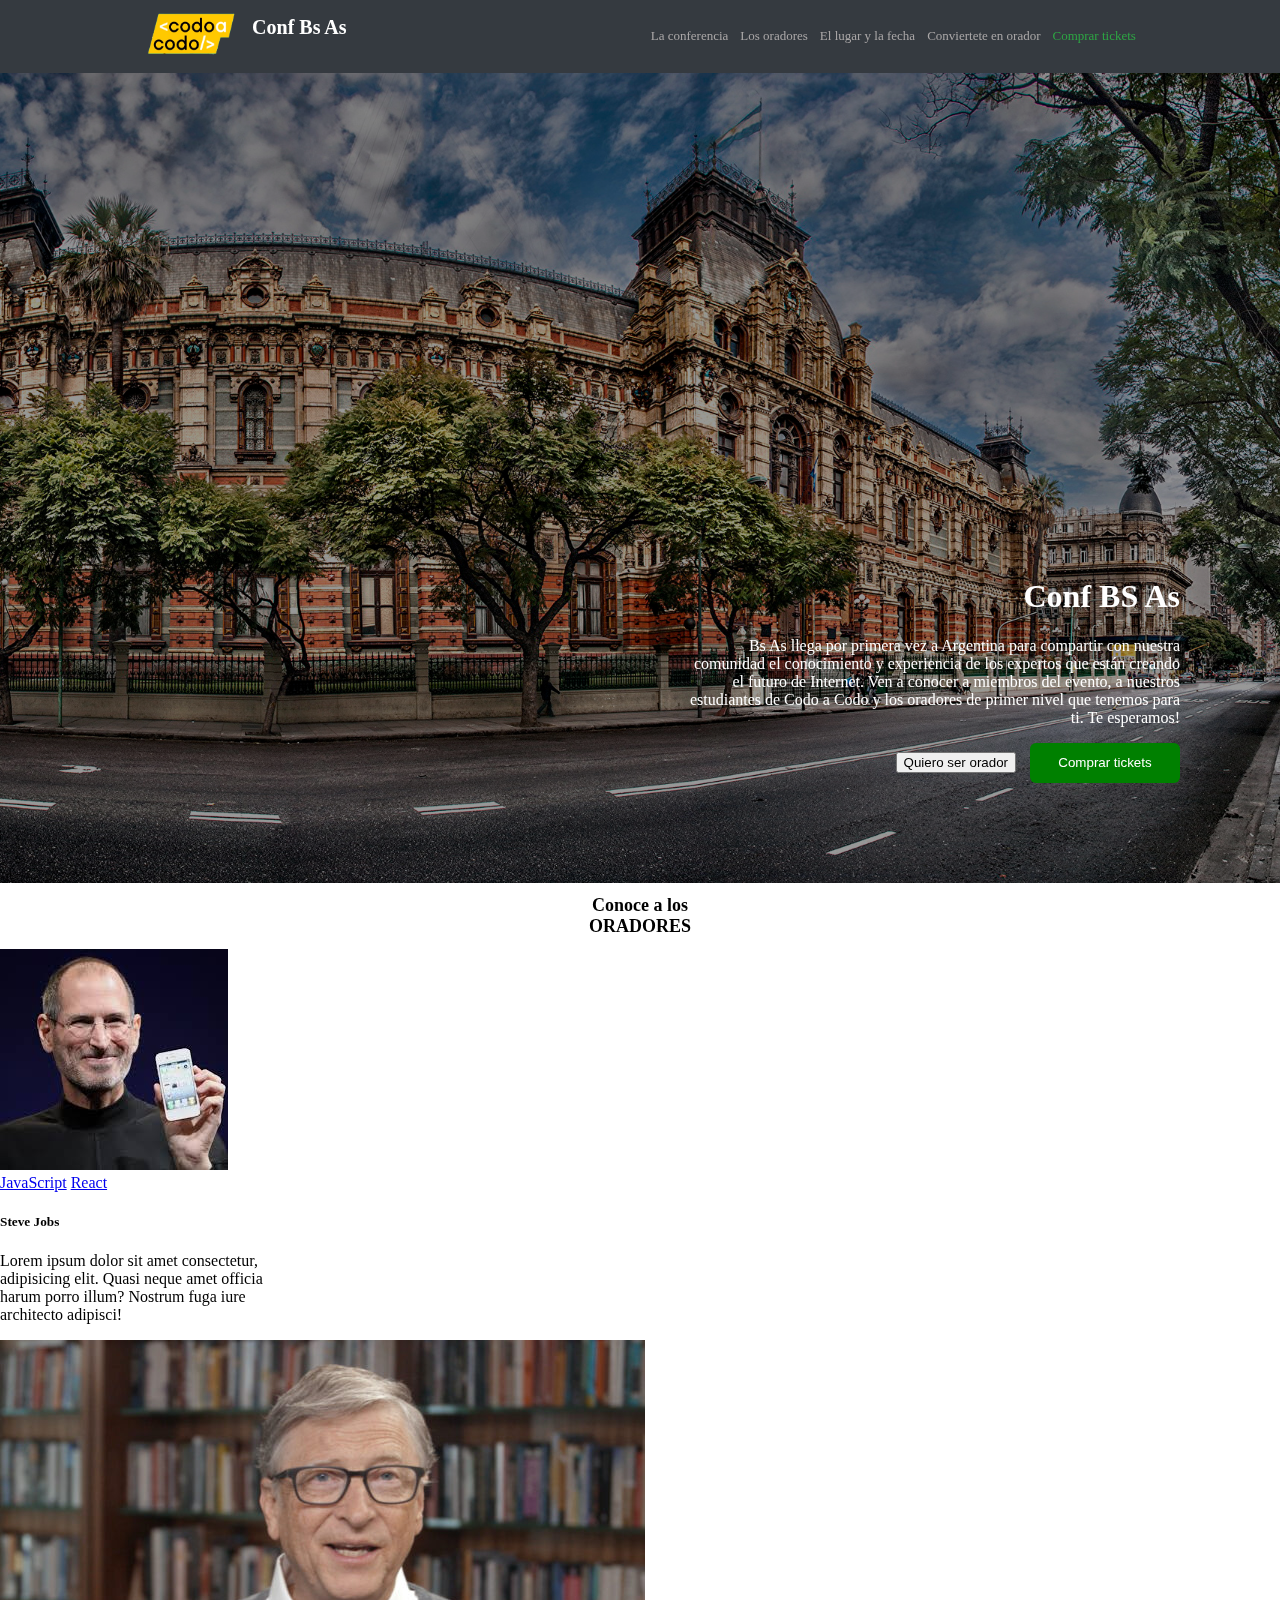
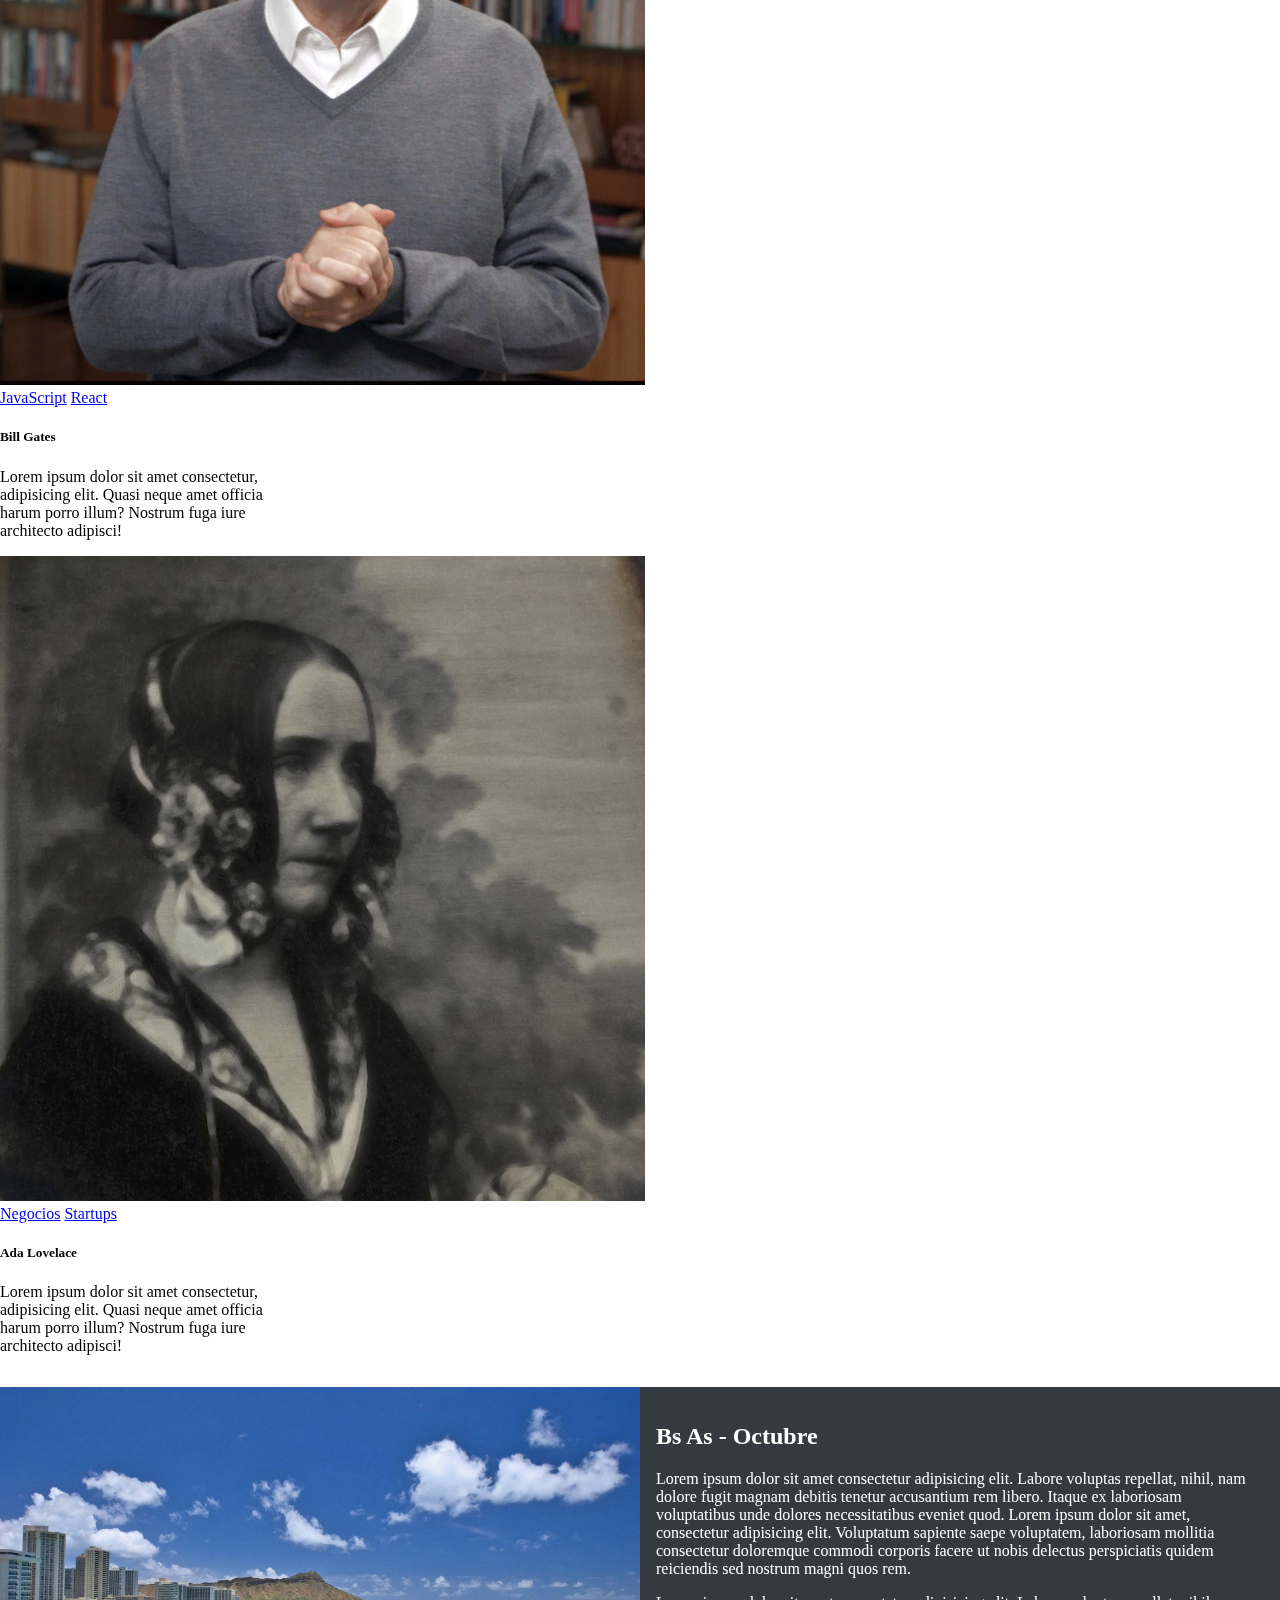
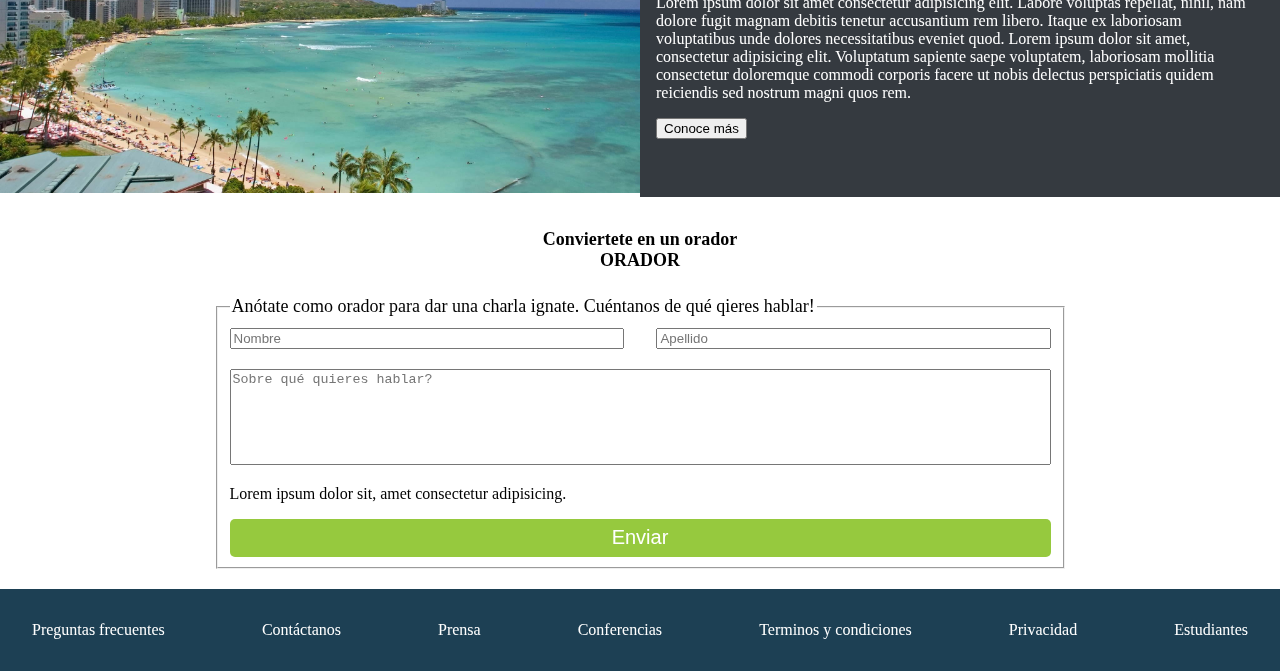
==== index.html @ 1b16b1cc "cambios 4" ====
<!DOCTYPE html>
<html lang="en">

<head>
    <meta charset="UTF-8">
    <meta http-equiv="X-UA-Compatible" content="IE=edge">
    <meta name="viewport" content="width=device-width, initial-scale=1.0">
    <link href="https://cdn.jsdelivr.net/npm/bootstrap@5.3.0-alpha3/dist/css/bootstrap.min.css" rel="stylesheet"
        integrity="sha384-KK94CHFLLe+nY2dmCWGMq91rCGa5gtU4mk92HdvYe+M/SXH301p5ILy+dN9+nJOZ" crossorigin="anonymous">
    <link rel="stylesheet" href="styles.css">
    <title>TP_Integrador</title>
</head>

<body>
   
    <nav>
        <a href="#" class="logo">
            <div img>
                <img src="/img/codoacodo.png" alt="">
            </div>
            <div class="logo-text">
                <h1>Conf Bs As</h1>
            </div>
        </a>
        
        <ul class="nav-items ">
            <li>La conferencia</li>
            <li>Los oradores</li>
            <li>El lugar y la fecha</li>
            <li>Conviertete en orador</li>
            <li>Comprar tickets</li>
        </ul>

        <button class="ham" type="button">
            <span class="br-1"></span>
            <span class="br-2"></span>
            <span class="br-3"></span>
        </button>
    </nav>
    <header>
        <div class="header-content">
            <h1>Conf BS As</h1>
            <p>Bs As llega por primera vez a Argentina para compartir con nuestra comunidad el conocimiento y
                experiencia de los expertos que están creando el futuro de Internet. Ven a conocer a miembros del
                evento, a nuestros estudiantes de Codo a Codo y los oradores de primer nivel que tenemos para ti. Te
                esperamos!</p>
            <button type="button" class="btn btn-outline-light">Quiero ser orador</button>
            <button class="btn-green" type="button">Comprar tickets</button>
        </div>
    </header>

    <main>
        <section class="section-cards">
            <!-- ORADORES -->
            <h1 class="d-flex justify-content-center title">Conoce a los <br> ORADORES </h1>
            <div class="card-group d-flex justify-content-center ">
                <div class="row">
                    <!-- ORADOR-1 -->
                    <div class="card mx-1" style="width: 18rem;">
                        <img src="img/steve.jpg" class="card-img-top" alt="Steve Jobs">
                        <div class="card-body">
                            <div class="d-flex">
                                <a href="#" class="btn btn-warning">JavaScript</a>
                                <a href="#" class="btn btn-primary btn-info">React</a>
                            </div>
                            <h5 class="card-title mb-3">Steve Jobs</h5>
                            <p class="card-text">Lorem ipsum dolor sit amet consectetur, adipisicing elit. Quasi neque
                                amet officia harum porro illum? Nostrum fuga iure architecto adipisci!</p>
                        </div>
                    </div>
                    <!-- ORADOR-2 -->
                    <div class="card mx-1" style="width: 18rem;">
                        <img src="img/bill.jpg" class="card-img-top" alt="Bill Gates">
                        <div class="card-body">
                            <a href="#" class="btn btn-primary btn-warning">JavaScript</a>
                            <a href="#" class="btn btn-primary btn-info">React</a>
                            <h5 class="card-title mb-3">Bill Gates</h5>
                            <p class="card-text">Lorem ipsum dolor sit amet consectetur, adipisicing elit. Quasi neque
                                amet officia harum porro illum? Nostrum fuga iure architecto adipisci!</p>
                        </div>
                    </div>
                    <!-- ORADOR-3 -->
                    <div class="card mx-1" style="width: 18rem;">
                        <img src="img/ada.jpeg" class="card-img-top" alt="Ada">
                        <div class="card-body">
                            <a href="#" class="btn btn-primary btn-secondary">Negocios</a>
                            <a href="#" class="btn btn-primary btn-danger">Startups</a>
                            <h5 class="card-title mb-3">Ada Lovelace</h5>
                            <p class="card-text">Lorem ipsum dolor sit amet consectetur, adipisicing elit. Quasi neque
                                amet officia harum porro illum? Nostrum fuga iure architecto adipisci!</p>
                        </div>
                    </div>
                </div>
        </section>

        <!-- UBICACIÓN -->

        <section class="section-ubi">
            <div class="content-ubi">
                <div class="img-ubi">
                    <img src="/img/honolulu.jpg" alt="Lugar" width="100%">
                </div>
                <div class="text-ubi">
                    <h2>Bs As - Octubre</h2>
                    <p>Lorem ipsum dolor sit amet consectetur adipisicing elit. Labore voluptas repellat, nihil, nam
                        dolore fugit magnam debitis tenetur accusantium rem libero. Itaque ex laboriosam voluptatibus
                        unde dolores necessitatibus eveniet quod. Lorem ipsum dolor sit amet, consectetur adipisicing
                        elit. Voluptatum sapiente saepe voluptatem, laboriosam mollitia consectetur doloremque commodi
                        corporis facere ut nobis delectus perspiciatis quidem reiciendis sed nostrum magni quos rem.
                    </p>
                    <p>Lorem ipsum dolor sit amet consectetur adipisicing elit. Labore voluptas repellat, nihil, nam dolore fugit magnam debitis tenetur accusantium rem libero. Itaque ex laboriosam voluptatibus unde dolores necessitatibus eveniet quod. Lorem ipsum dolor sit amet, consectetur adipisicing elit. Voluptatum sapiente saepe voluptatem, laboriosam mollitia consectetur doloremque commodi corporis facere ut nobis delectus perspiciatis quidem reiciendis sed nostrum magni quos rem. </p>
                    <button type="button" class="btn btn-outline-light">Conoce más</button>
                </div>
            </div>
        </section>

        <!-- FORMULARIO -->

        <section class="section-form">
            <h1 class="title">Conviertete en un orador <br> ORADOR </h1>
            <form action="submit">
                <fieldset>
                    <legend>Anótate como orador para dar una charla ignate. Cuéntanos de qué qieres hablar!</legend>

                    <div class="contenedor">

                        <div class="top">
                            <input class="form-control" type="text" placeholder="Nombre">
                            <input class="form-control" type="text" placeholder="Apellido">
                        </div>

                        <div class="bottom">
                            <textarea class="form-control" cols="100" rows="6" placeholder="Sobre qué quieres hablar?"></textarea>
                        </div>

                        <p>Lorem ipsum dolor sit, amet consectetur adipisicing.</p>

                        <button type="submit" class="btn-form">Enviar</button>

                    </div>

                </fieldset>

            </form>


                
                </fieldset>
            
            </form>
        
        
        </section>


        </div>
    </main>

    <footer>
        <ul class="footer-ul" >
            <li>Preguntas frecuentes</li>
            <li>Contáctanos</li>
            <li>Prensa</li>
            <li>Conferencias</li>
            <li>Terminos y condiciones</li>
            <li>Privacidad</li>
            <li>Estudiantes</li>
        </ul>
    </footer>





    <script src="https://cdn.jsdelivr.net/npm/bootstrap@5.3.0-alpha3/dist/js/bootstrap.bundle.min.js"
        integrity="sha384-ENjdO4Dr2bkBIFxQpeoTz1HIcje39Wm4jDKdf19U8gI4ddQ3GYNS7NTKfAdVQSZe"
        crossorigin="anonymous"></script>
    
    <script src="main.js"></script>    
</body>

</html>
---- styles.css ----
* {
    box-sizing: border-box;
}


body {
    margin: 0;
    padding: 0;
}
nav{
    display: flex;
    justify-content: space-around;
    background-color: rgb(53, 58, 64);
    width: 100%;
    height: 10%;
}
nav > a > div > img{
    width: 120px;
}
.nav-items{
    margin: 0;
    display: flex;
    list-style: none;
    font-size: 13px;
    align-items: center;
}
.nav-items li:last-child {
    color: rgb(45, 165, 67);
}
.nav-items li{
    margin-right: 12px;
    cursor: pointer;
    color: rgb(170, 167, 167);
    transition: 0.5s;
}
.nav-items li:not(:last-child):hover{
    color: #ffff;
}
.logo{
    display: flex;
    text-decoration: none;
    align-content: center;
    text-align: center;
}

.logo-text h1{
    font-size: 20px;
    color: #ffff;
    margin-top: 16px;
}

.ham{
    display: none;
    cursor: pointer;
    border: none;
    margin: 0;
    padding: 0;
    background-color: transparent;
}
.ham span{
    display: block;
    background-color: #ffff;
    height: 3px;
    width: 28px;
    margin: 5px auto;
    border-radius: 2px;
}

.nav-items.activado{
    display: flex;
}



/* HEADER */
header{
    background-image: url(img/ba1.jpg);
    background-size: cover;
    background-repeat: no-repeat;
    background-position: center;
    position: relative;
    height: 90vh;
}
header::after {
    content: "";
    position: absolute;
    top: 0;
    left: 0;
    width: 100%;
    height: 100%;
    background: linear-gradient(rgba(0, 0, 0, 0.5), rgba(0, 0, 0, 0.5));
    opacity: 0.8; /* Ajusta la opacidad del filtro */
    mix-blend-mode: multiply; /* Aplica el modo de mezcla para evitar afectar el texto */

}
.header-content{
    position: absolute;
    right: 0;
    bottom: 0;
    z-index: 1;
    width: 500px;
    float: right;
    clear: both;
    color: #ffff;
    text-align: right;
    margin-right: 100px;
    margin-bottom: 100px;
}

.btn-green{
    background-color: green;
    color: #ffff;
    border: none;
    border-radius: 6px;
    height: 40px;
    width: 150px;
    padding: 6px 12px;
    margin-left: 10px;
}

.title{
    font-size: 18px;
    display: flex;
    justify-content: center;
    align-items: center;
    text-align: center;
}



 /* UBICACION  */

.section-ubi{
    margin-top: 2rem;
}

.content-ubi{
    display: flex;
    
}

.text-ubi{
    background-color: rgb(53, 58, 64);
    color: #ffff;
    padding: 1rem;
    width: 50%;
}

.img-ubi{
    max-width: 100%;
    width: 50%;
    height: auto;
}

/* FORMULARIO */

form{
    display: flex;
    justify-content: center;
    align-items: center;
    margin: 25px 0 20px 0;
}

legend{
    display: flex;
    justify-content: center;
    font-size: 18px;
    font-weight: none;
}

.section-form{
    margin-top: 2rem;
}

textarea{
    resize: none;
}

.contenedor{
    display: flex;
    flex-direction: column;
}

.top{
    display: flex;
    justify-content: space-between;
    margin: 5px 0 20px 0;
}
.top > input{
    width: 48%;
}

.btn-form{
    background-color: rgb(150, 201, 62);
    border: none;
    border-radius: 5px;
    height: 2.4rem;
    color: #ffff;
    font-size: 20px;
    text-align: center;
}


/* FOOTER */

.footer-ul{
    display: flex;
    flex-wrap: wrap;
    justify-content: space-between;
    background-color: rgb(29, 64, 84);
    color: #ffff;
    margin-bottom: 0;
    padding: 32px;
}
.footer-ul li{
    list-style: none;
    cursor: pointer;
}



/* MEDIAQUERIES */

@media only screen and (max-width: 767px) {
    .ham {
        display: block;
        position: absolute;
        top: 15px;
        right: 25px;
    }

    nav {
        flex-direction: column;
    }

    .nav-items {
        flex-direction: column;
        justify-content: space-evenly;
        height: 50vh;
        display: none;
    }
}
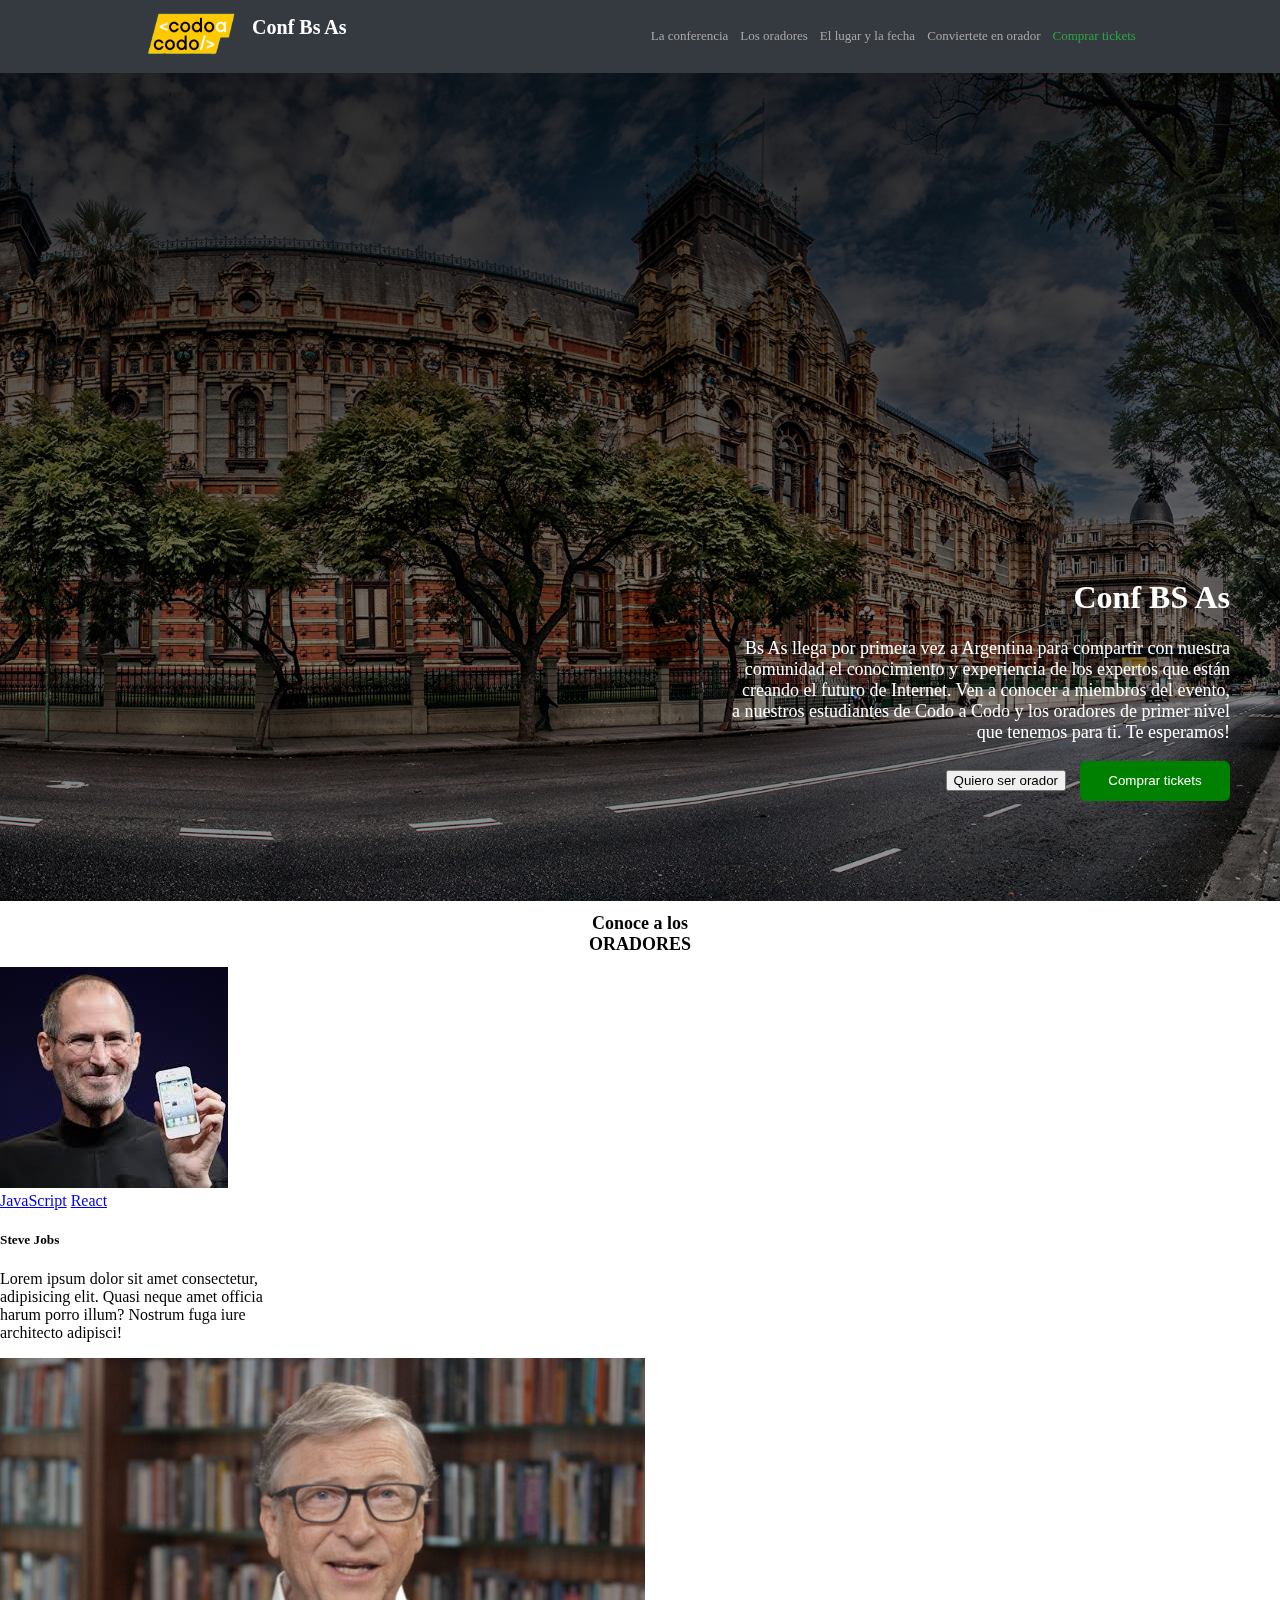
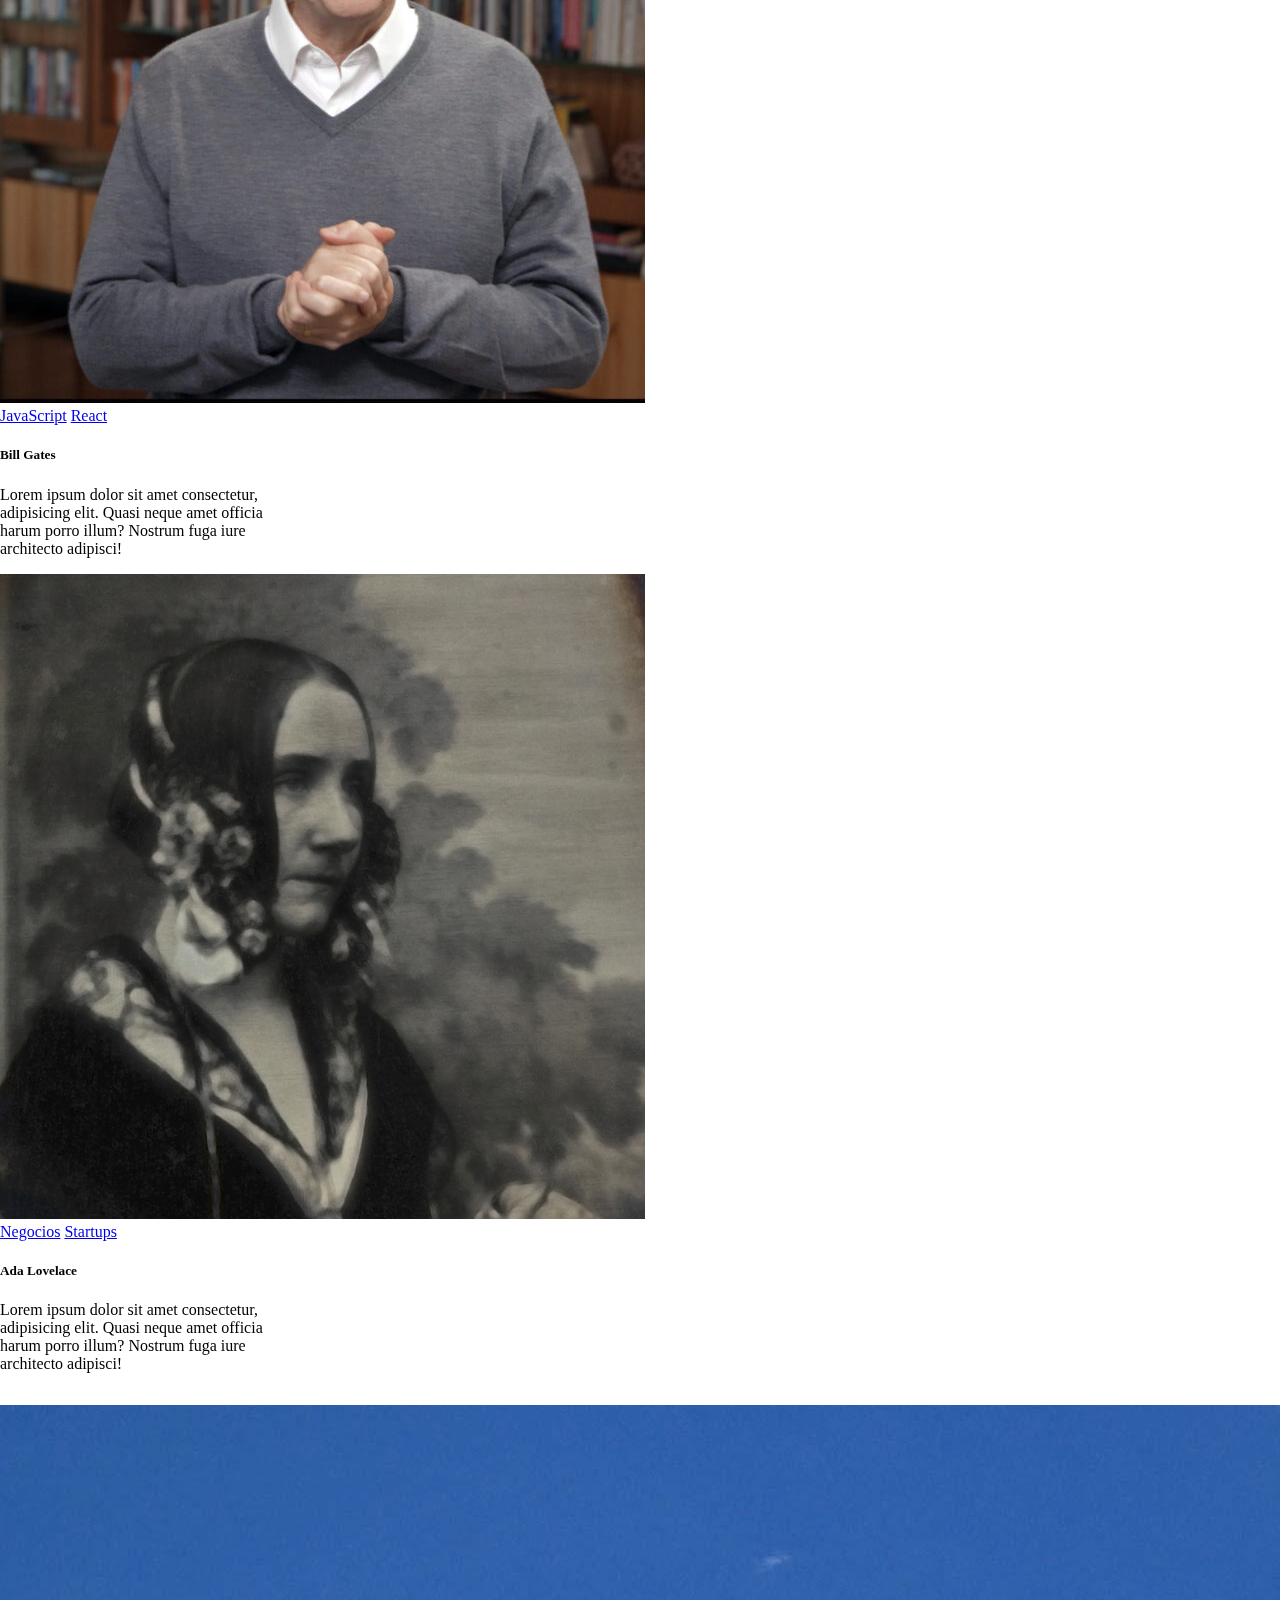
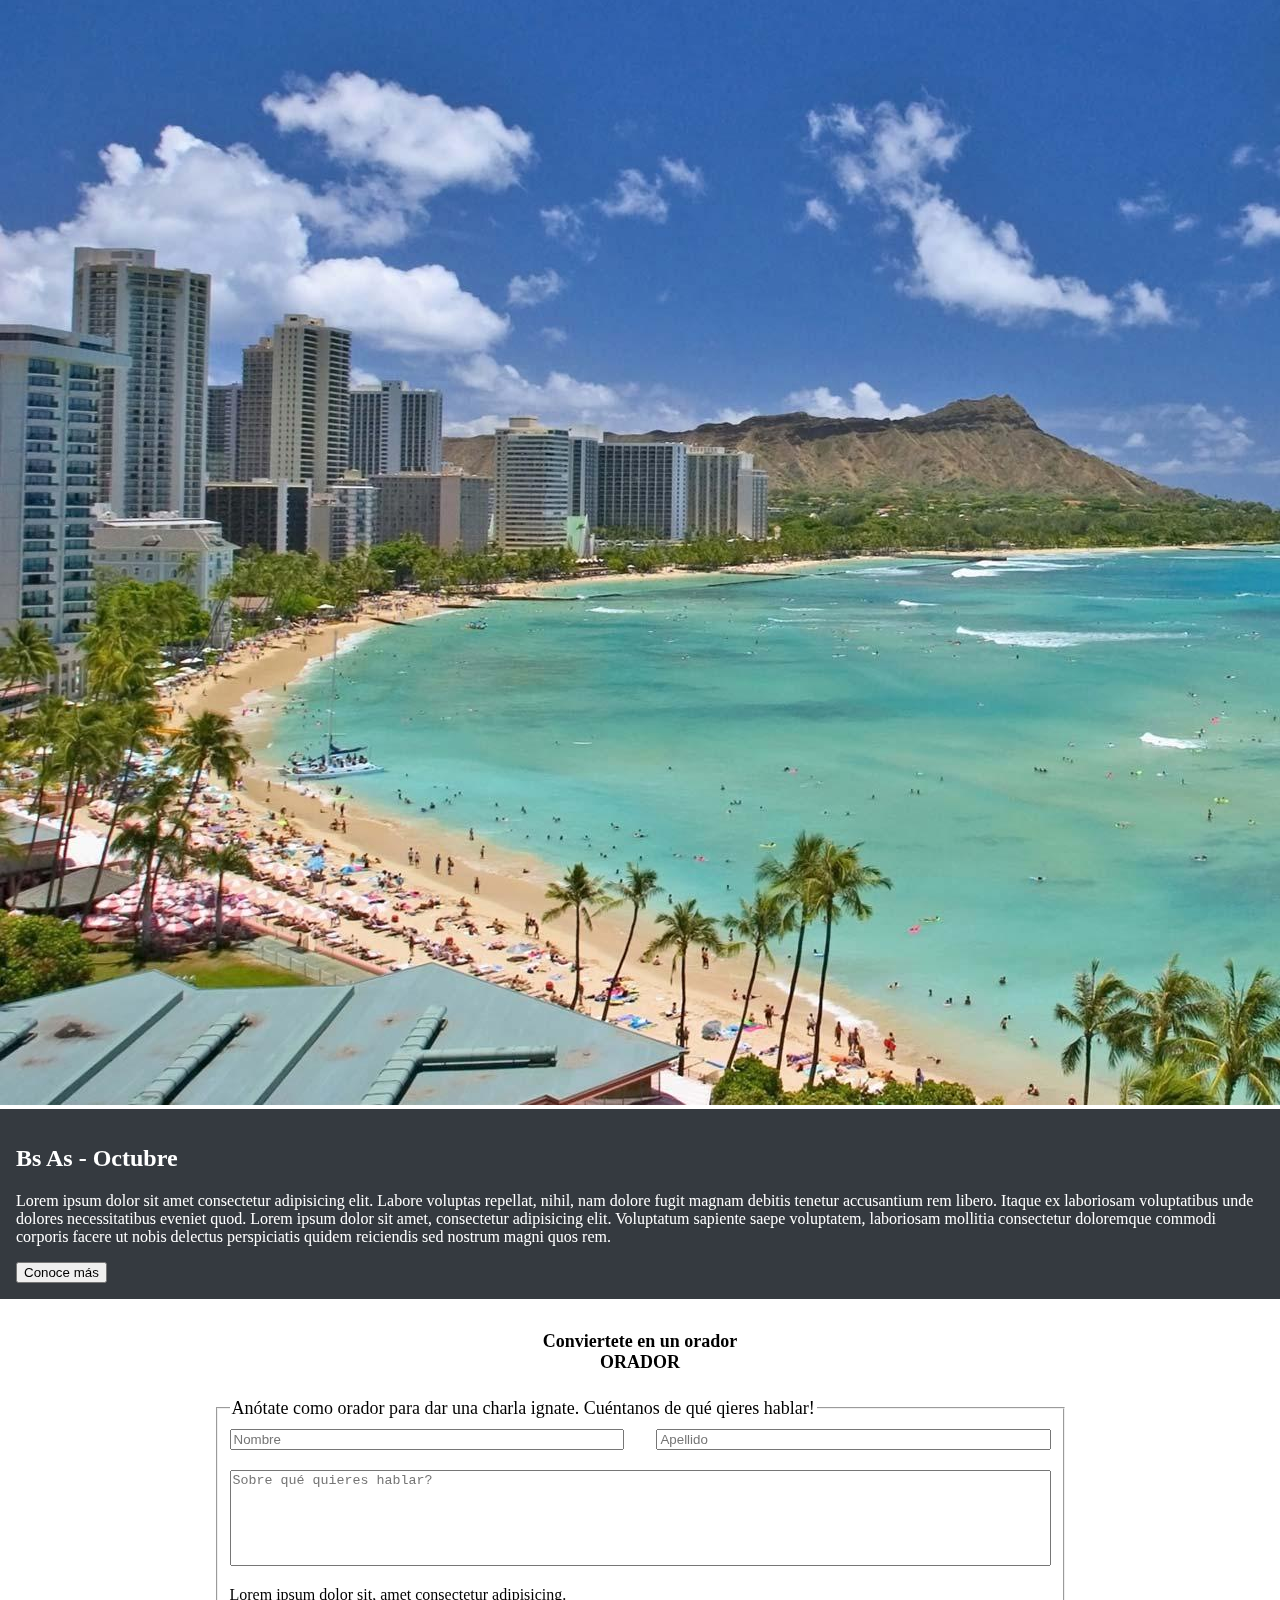
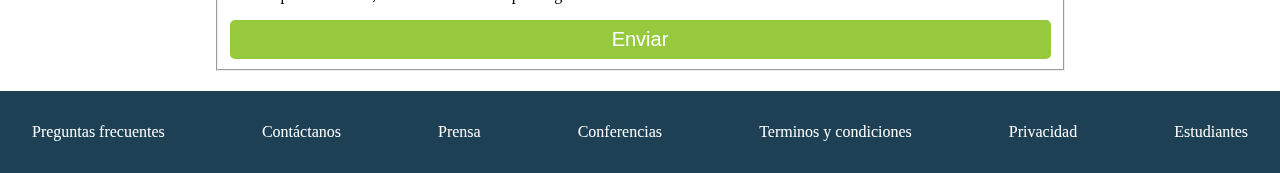
==== commit 38d8b4d3: "cambios final" ====
--- a/index.html
+++ b/index.html
@@ -54,7 +54,7 @@
             <!-- ORADORES -->
             <h1 class="d-flex justify-content-center title">Conoce a los <br> ORADORES </h1>
             <div class="card-group d-flex justify-content-center ">
-                <div class="row">
+                <div class="row align-items-center justify-content-center">
                     <!-- ORADOR-1 -->
                     <div class="card mx-1" style="width: 18rem;">
                         <img src="img/steve.jpg" class="card-img-top" alt="Steve Jobs">
@@ -91,27 +91,31 @@
                         </div>
                     </div>
                 </div>
+            </div>    
         </section>
 
         <!-- UBICACIÓN -->
 
         <section class="section-ubi">
-            <div class="content-ubi">
-                <div class="img-ubi">
-                    <img src="/img/honolulu.jpg" alt="Lugar" width="100%">
-                </div>
-                <div class="text-ubi">
-                    <h2>Bs As - Octubre</h2>
-                    <p>Lorem ipsum dolor sit amet consectetur adipisicing elit. Labore voluptas repellat, nihil, nam
+            <div class="container-fluid">
+                <div class="row">
+                    <div class="col-lg-6 col-12 p-0">
+                        <img src="img/honolulu.jpg" alt="Imagen" class="img-fluid">
+                    </div>
+                    <div class="col-lg-6 col-12 color">
+                        <div class="content">
+                            <h2>Bs As - Octubre</h2>
+                            <p>Lorem ipsum dolor sit amet consectetur adipisicing elit. Labore voluptas repellat, nihil, nam
                         dolore fugit magnam debitis tenetur accusantium rem libero. Itaque ex laboriosam voluptatibus
                         unde dolores necessitatibus eveniet quod. Lorem ipsum dolor sit amet, consectetur adipisicing
                         elit. Voluptatum sapiente saepe voluptatem, laboriosam mollitia consectetur doloremque commodi
-                        corporis facere ut nobis delectus perspiciatis quidem reiciendis sed nostrum magni quos rem.
-                    </p>
-                    <p>Lorem ipsum dolor sit amet consectetur adipisicing elit. Labore voluptas repellat, nihil, nam dolore fugit magnam debitis tenetur accusantium rem libero. Itaque ex laboriosam voluptatibus unde dolores necessitatibus eveniet quod. Lorem ipsum dolor sit amet, consectetur adipisicing elit. Voluptatum sapiente saepe voluptatem, laboriosam mollitia consectetur doloremque commodi corporis facere ut nobis delectus perspiciatis quidem reiciendis sed nostrum magni quos rem. </p>
-                    <button type="button" class="btn btn-outline-light">Conoce más</button>
+                        corporis facere ut nobis delectus perspiciatis quidem reiciendis sed nostrum magni quos rem.</p>
+                        </div>
+                        <button type="button" class="btn btn-outline-light">Conoce más</button>
+                    </div>
                 </div>
             </div>
+
         </section>
 
         <!-- FORMULARIO -->
@@ -120,7 +124,7 @@
             <h1 class="title">Conviertete en un orador <br> ORADOR </h1>
             <form action="submit">
                 <fieldset>
-                    <legend>Anótate como orador para dar una charla ignate. Cuéntanos de qué qieres hablar!</legend>
+                    <legend class="text-center">Anótate como orador para dar una charla ignate. Cuéntanos de qué qieres hablar!</legend>
 
                     <div class="contenedor">
 
--- a/styles.css
+++ b/styles.css
@@ -74,12 +74,15 @@
 
 /* HEADER */
 header{
+    display: flex;
+    justify-content: end;
+    align-items: end;
     background-image: url(img/ba1.jpg);
     background-size: cover;
     background-repeat: no-repeat;
     background-position: center;
     position: relative;
-    height: 90vh;
+    height: 92vh;
 }
 header::after {
     content: "";
@@ -88,24 +91,26 @@
     left: 0;
     width: 100%;
     height: 100%;
-    background: linear-gradient(rgba(0, 0, 0, 0.5), rgba(0, 0, 0, 0.5));
+    background: linear-gradient(rgba(0, 0, 0, 1), rgba(0, 0, 0, 0.5));
     opacity: 0.8; /* Ajusta la opacidad del filtro */
     mix-blend-mode: multiply; /* Aplica el modo de mezcla para evitar afectar el texto */
 
 }
 .header-content{
     position: absolute;
-    right: 0;
-    bottom: 0;
     z-index: 1;
-    width: 500px;
-    float: right;
+    max-width: 500px;
+    /* float: right; */
     clear: both;
     color: #ffff;
     text-align: right;
-    margin-right: 100px;
+    margin-right: 50px;
     margin-bottom: 100px;
 }
+.header-content p {
+    font-size: 18px;
+}
+
 
 .btn-green{
     background-color: green;
@@ -130,20 +135,23 @@
 
  /* UBICACION  */
 
+
 .section-ubi{
     margin-top: 2rem;
+    width: 100%;
 }
 
 .content-ubi{
     display: flex;
-    
-}
-
-.text-ubi{
+    height: 400px;
+}
+
+.color{
     background-color: rgb(53, 58, 64);
     color: #ffff;
     padding: 1rem;
-    width: 50%;
+    margin: 0;
+    /* width: 50%; */
 }
 
 .img-ubi{
@@ -222,6 +230,11 @@
 /* MEDIAQUERIES */
 
 @media only screen and (max-width: 767px) {
+    body{
+        overflow-y: scroll;
+        overflow-x: hidden;
+    }
+
     .ham {
         display: block;
         position: absolute;
@@ -240,3 +253,4 @@
         display: none;
     }
 }
+
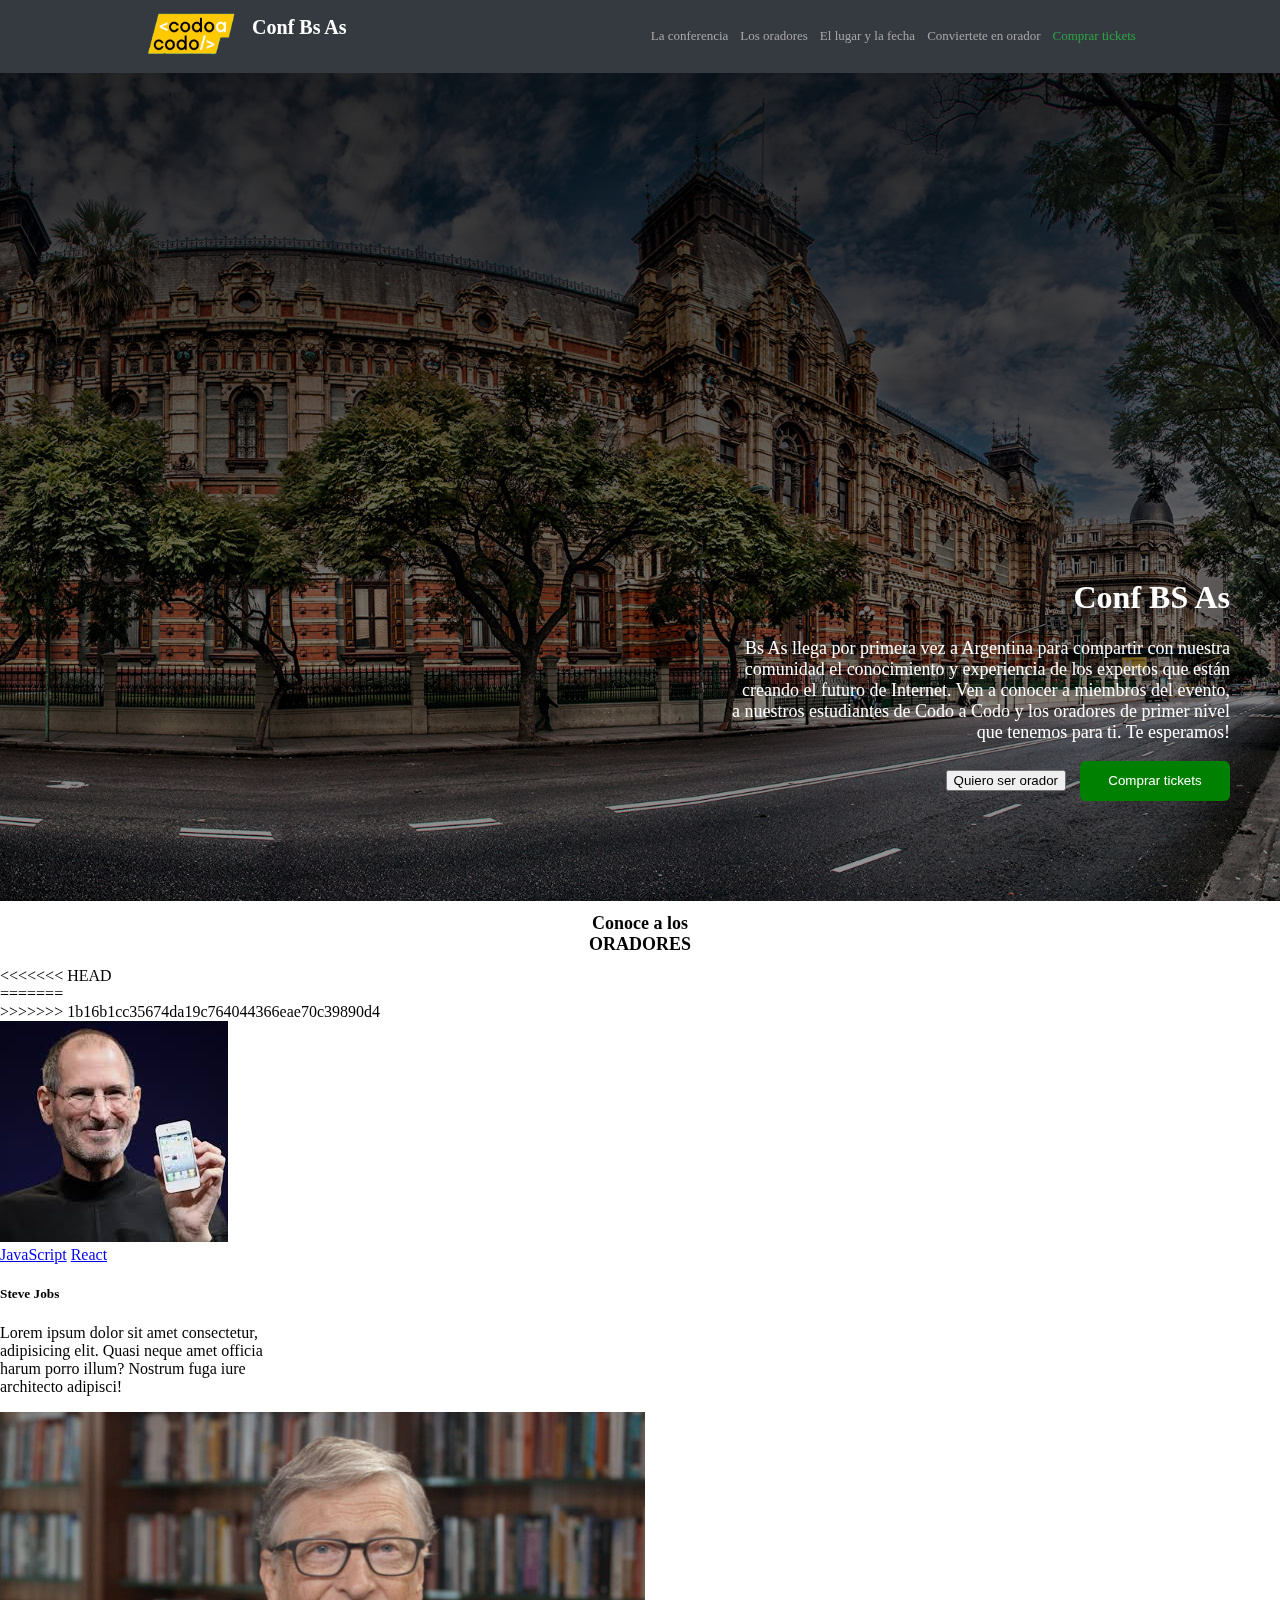
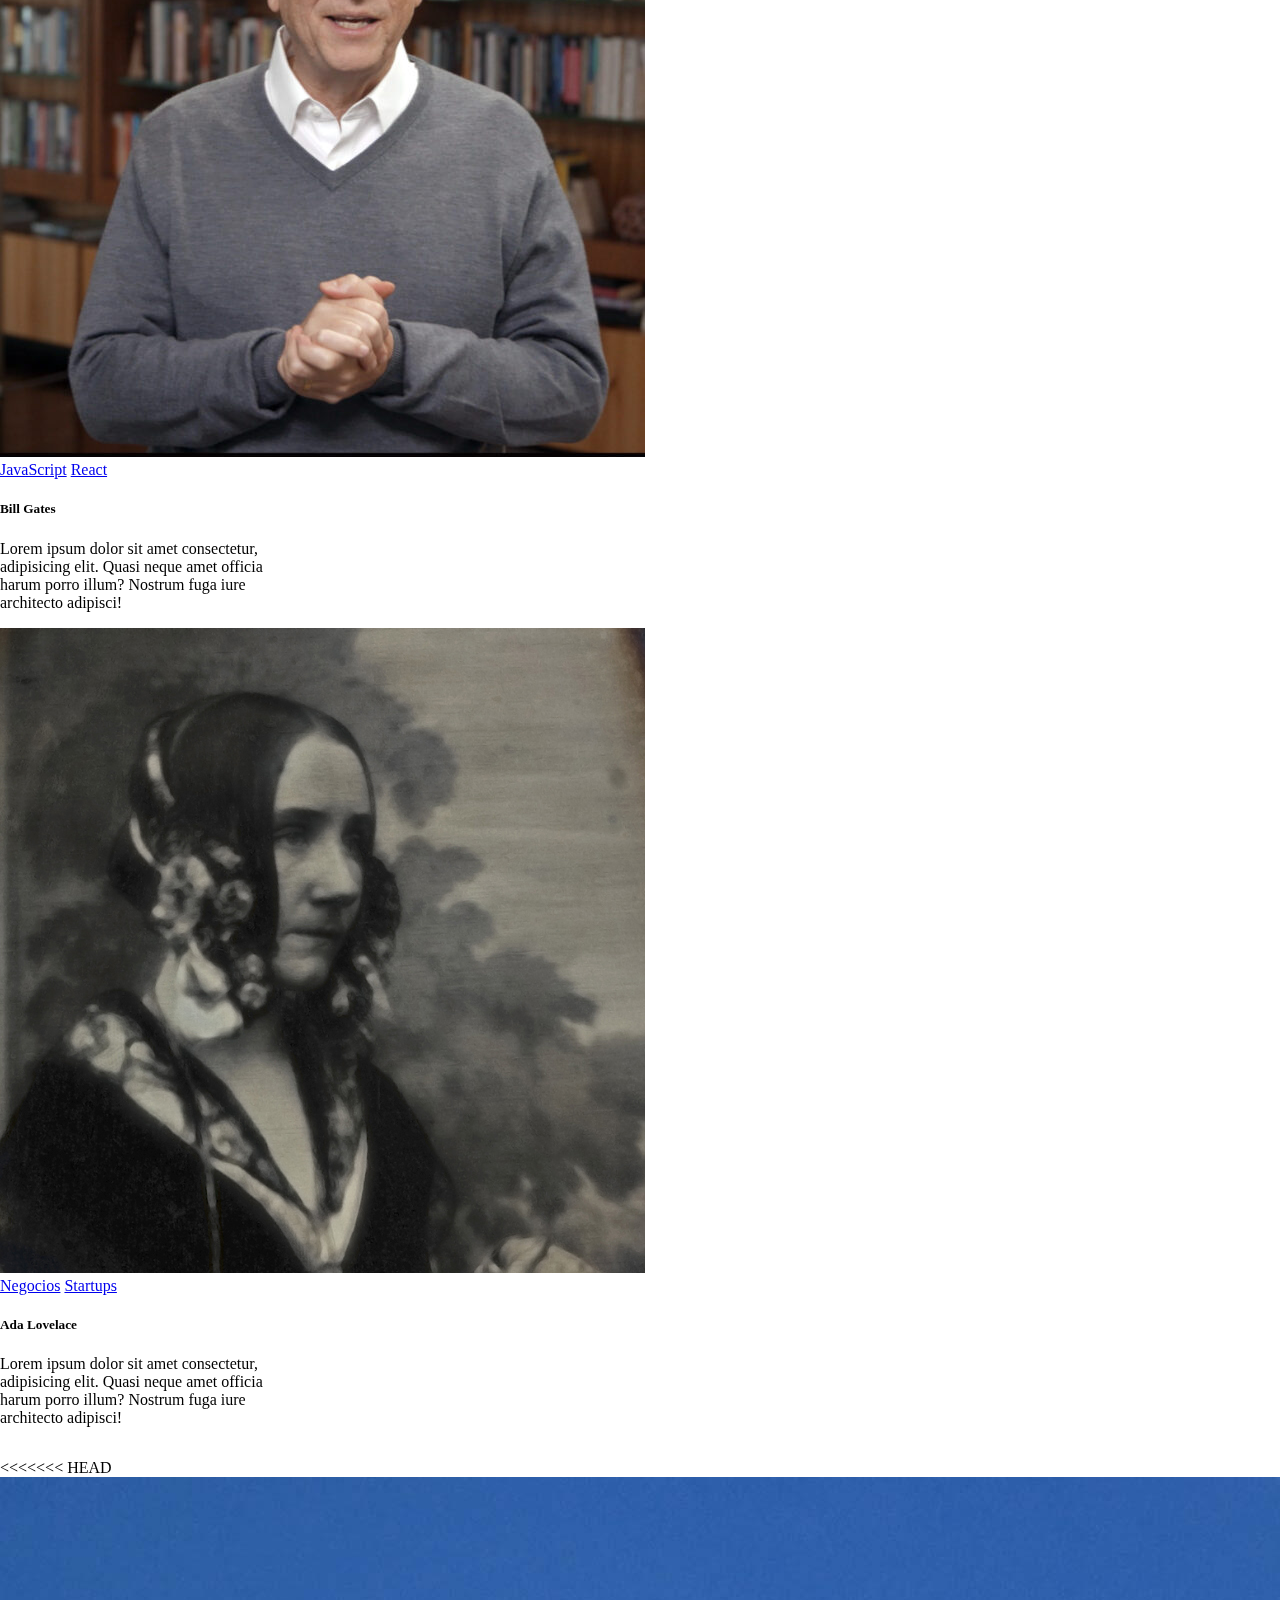
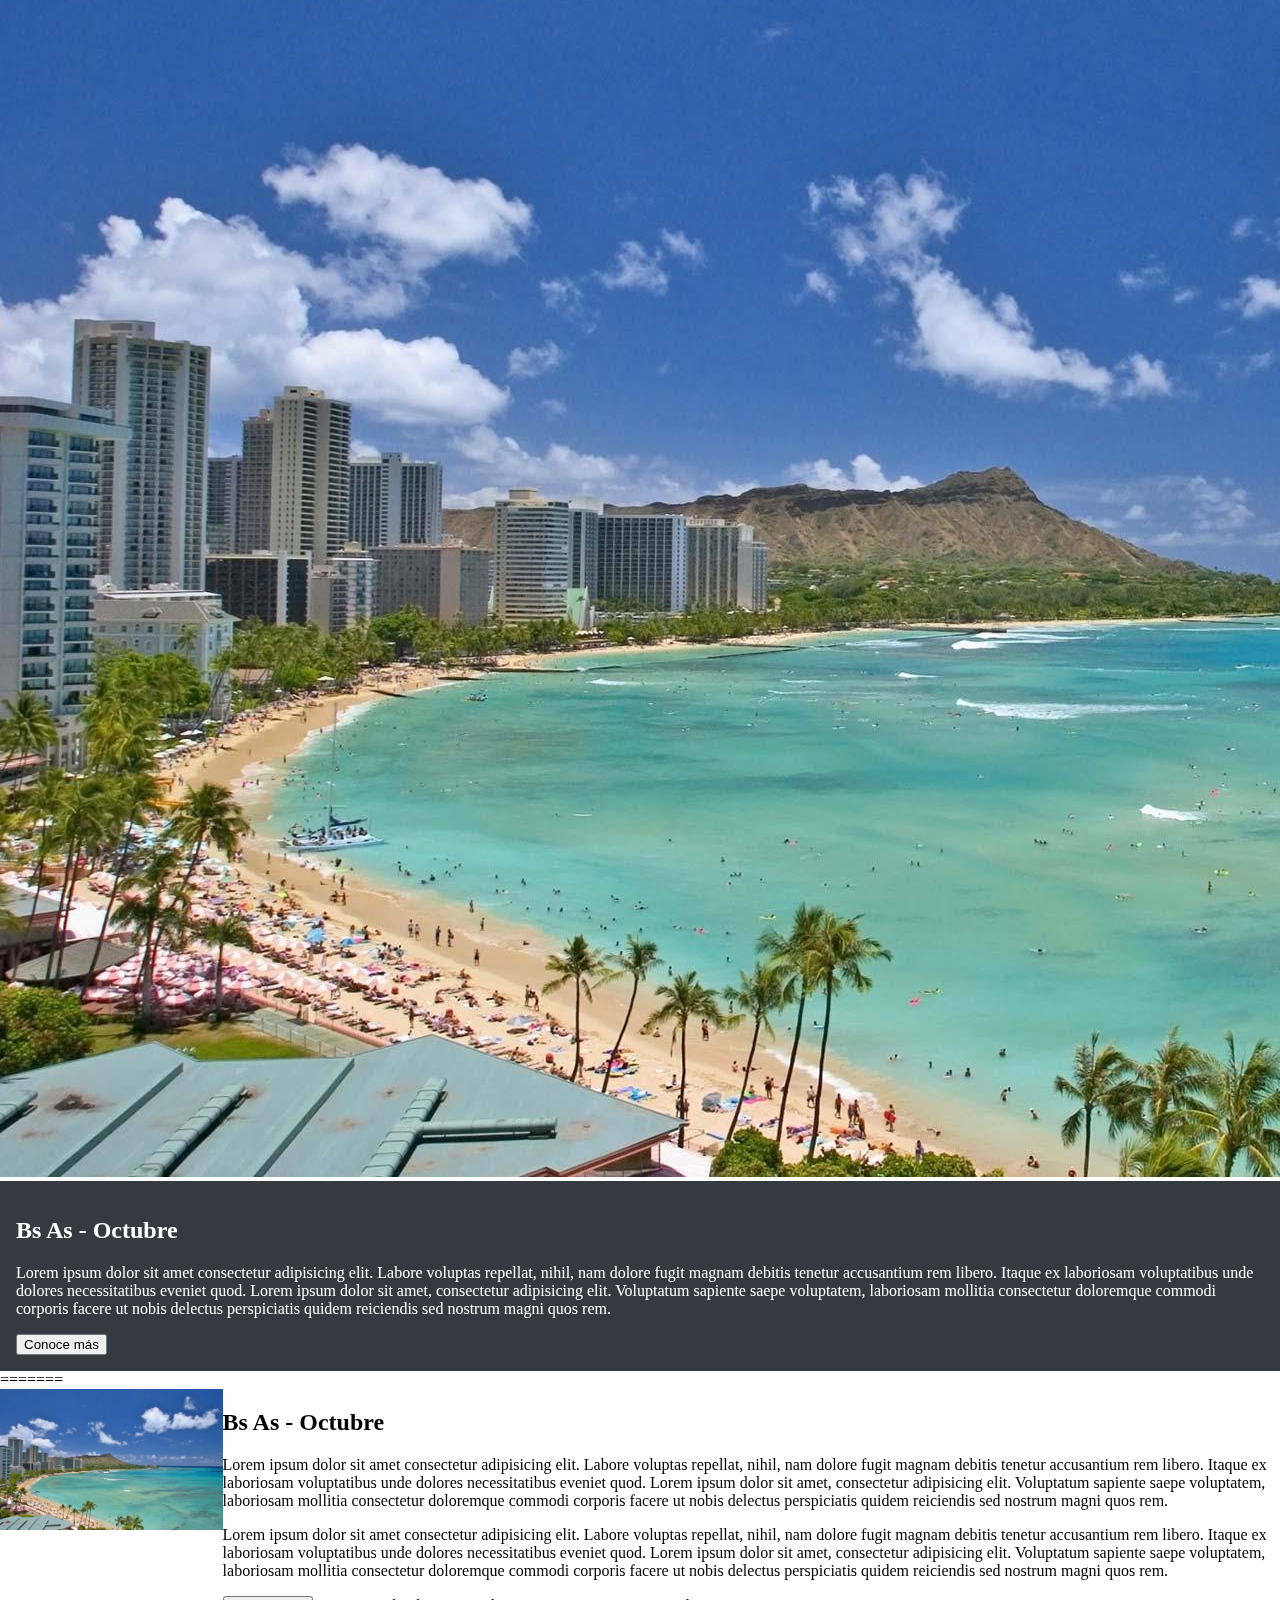
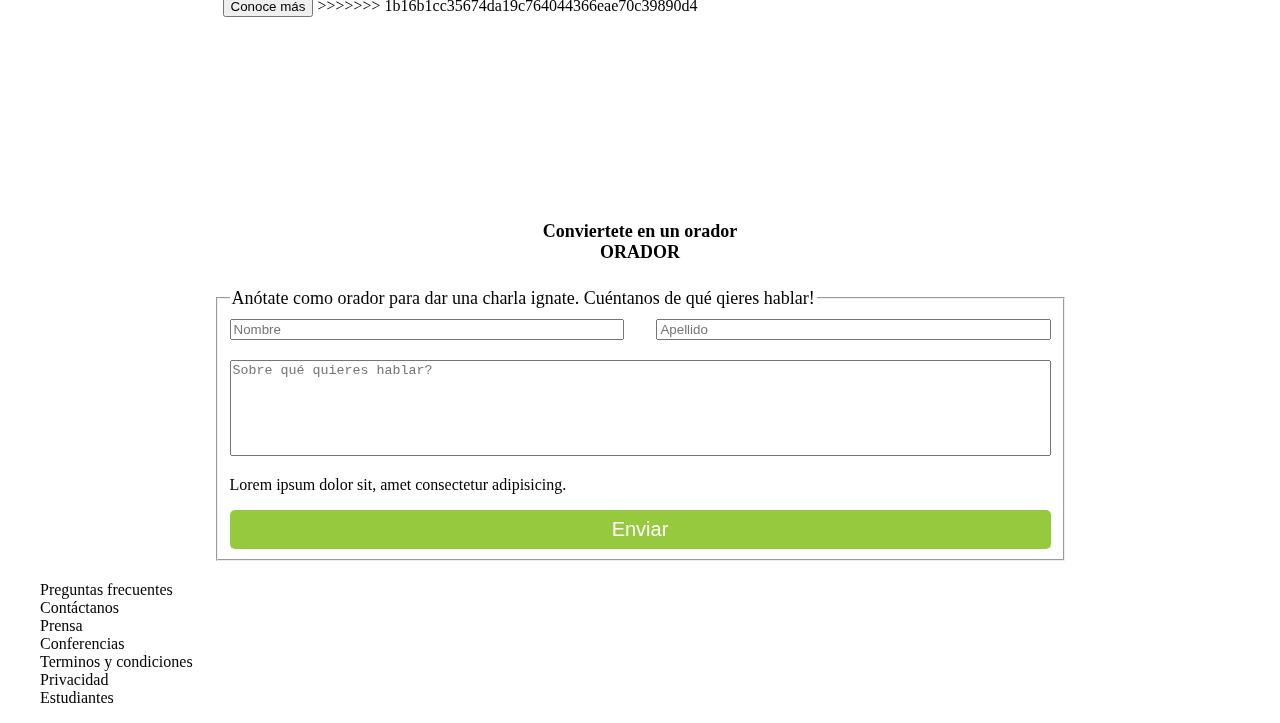
==== commit 75f997d0: "cambio final" ====
--- a/index.html
+++ b/index.html
@@ -54,7 +54,11 @@
             <!-- ORADORES -->
             <h1 class="d-flex justify-content-center title">Conoce a los <br> ORADORES </h1>
             <div class="card-group d-flex justify-content-center ">
+<<<<<<< HEAD
                 <div class="row align-items-center justify-content-center">
+=======
+                <div class="row">
+>>>>>>> 1b16b1cc35674da19c764044366eae70c39890d4
                     <!-- ORADOR-1 -->
                     <div class="card mx-1" style="width: 18rem;">
                         <img src="img/steve.jpg" class="card-img-top" alt="Steve Jobs">
@@ -97,6 +101,7 @@
         <!-- UBICACIÓN -->
 
         <section class="section-ubi">
+<<<<<<< HEAD
             <div class="container-fluid">
                 <div class="row">
                     <div class="col-lg-6 col-12 p-0">
@@ -113,6 +118,22 @@
                         </div>
                         <button type="button" class="btn btn-outline-light">Conoce más</button>
                     </div>
+=======
+            <div class="content-ubi">
+                <div class="img-ubi">
+                    <img src="/img/honolulu.jpg" alt="Lugar" width="100%">
+                </div>
+                <div class="text-ubi">
+                    <h2>Bs As - Octubre</h2>
+                    <p>Lorem ipsum dolor sit amet consectetur adipisicing elit. Labore voluptas repellat, nihil, nam
+                        dolore fugit magnam debitis tenetur accusantium rem libero. Itaque ex laboriosam voluptatibus
+                        unde dolores necessitatibus eveniet quod. Lorem ipsum dolor sit amet, consectetur adipisicing
+                        elit. Voluptatum sapiente saepe voluptatem, laboriosam mollitia consectetur doloremque commodi
+                        corporis facere ut nobis delectus perspiciatis quidem reiciendis sed nostrum magni quos rem.
+                    </p>
+                    <p>Lorem ipsum dolor sit amet consectetur adipisicing elit. Labore voluptas repellat, nihil, nam dolore fugit magnam debitis tenetur accusantium rem libero. Itaque ex laboriosam voluptatibus unde dolores necessitatibus eveniet quod. Lorem ipsum dolor sit amet, consectetur adipisicing elit. Voluptatum sapiente saepe voluptatem, laboriosam mollitia consectetur doloremque commodi corporis facere ut nobis delectus perspiciatis quidem reiciendis sed nostrum magni quos rem. </p>
+                    <button type="button" class="btn btn-outline-light">Conoce más</button>
+>>>>>>> 1b16b1cc35674da19c764044366eae70c39890d4
                 </div>
             </div>
 
--- a/styles.css
+++ b/styles.css
@@ -210,6 +210,7 @@
 
 
 /* FOOTER */
+<<<<<<< HEAD
 
 .footer-ul{
     display: flex;
@@ -253,4 +254,43 @@
         display: none;
     }
 }
-
+=======
+>>>>>>> 1b16b1cc35674da19c764044366eae70c39890d4
+
+.footer-ul{
+    display: flex;
+    flex-wrap: wrap;
+    justify-content: space-between;
+    background-color: rgb(29, 64, 84);
+    color: #ffff;
+    margin-bottom: 0;
+    padding: 32px;
+}
+.footer-ul li{
+    list-style: none;
+    cursor: pointer;
+}
+
+
+
+/* MEDIAQUERIES */
+
+@media only screen and (max-width: 767px) {
+    .ham {
+        display: block;
+        position: absolute;
+        top: 15px;
+        right: 25px;
+    }
+
+    nav {
+        flex-direction: column;
+    }
+
+    .nav-items {
+        flex-direction: column;
+        justify-content: space-evenly;
+        height: 50vh;
+        display: none;
+    }
+}
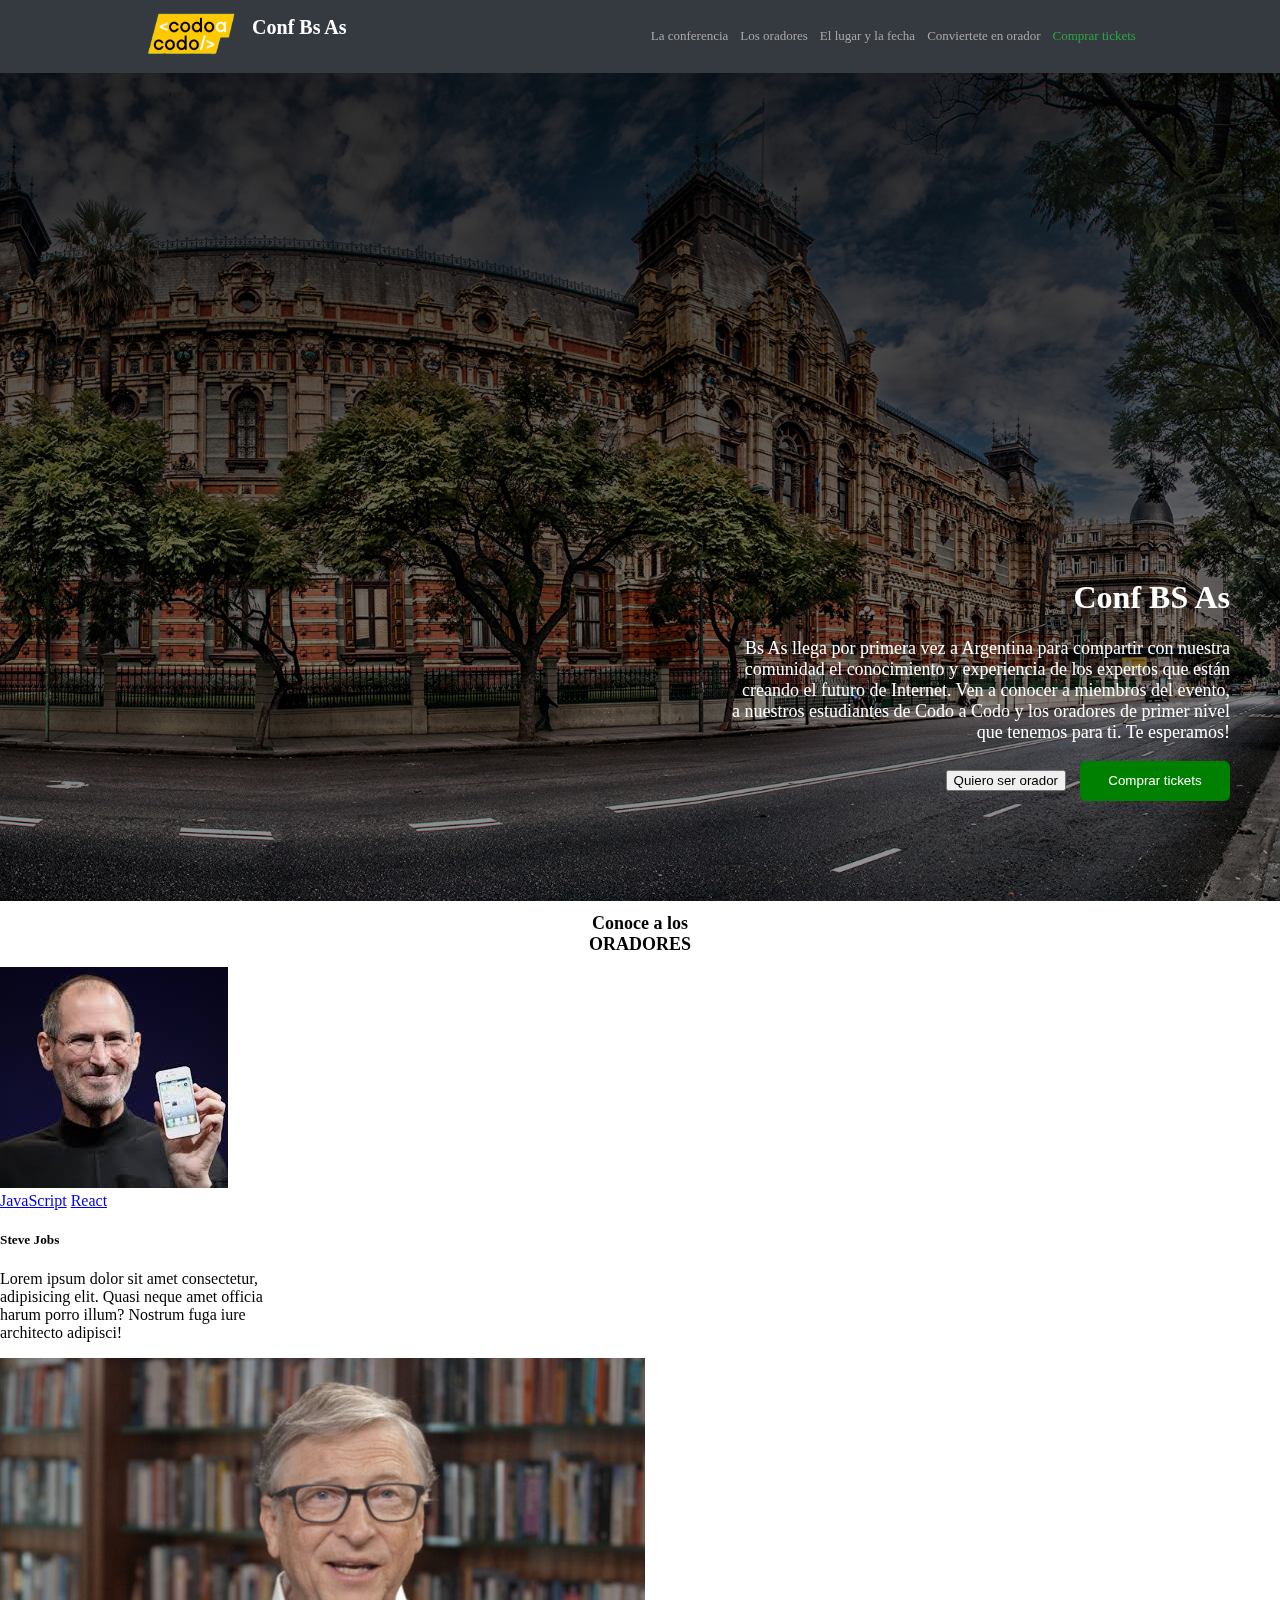
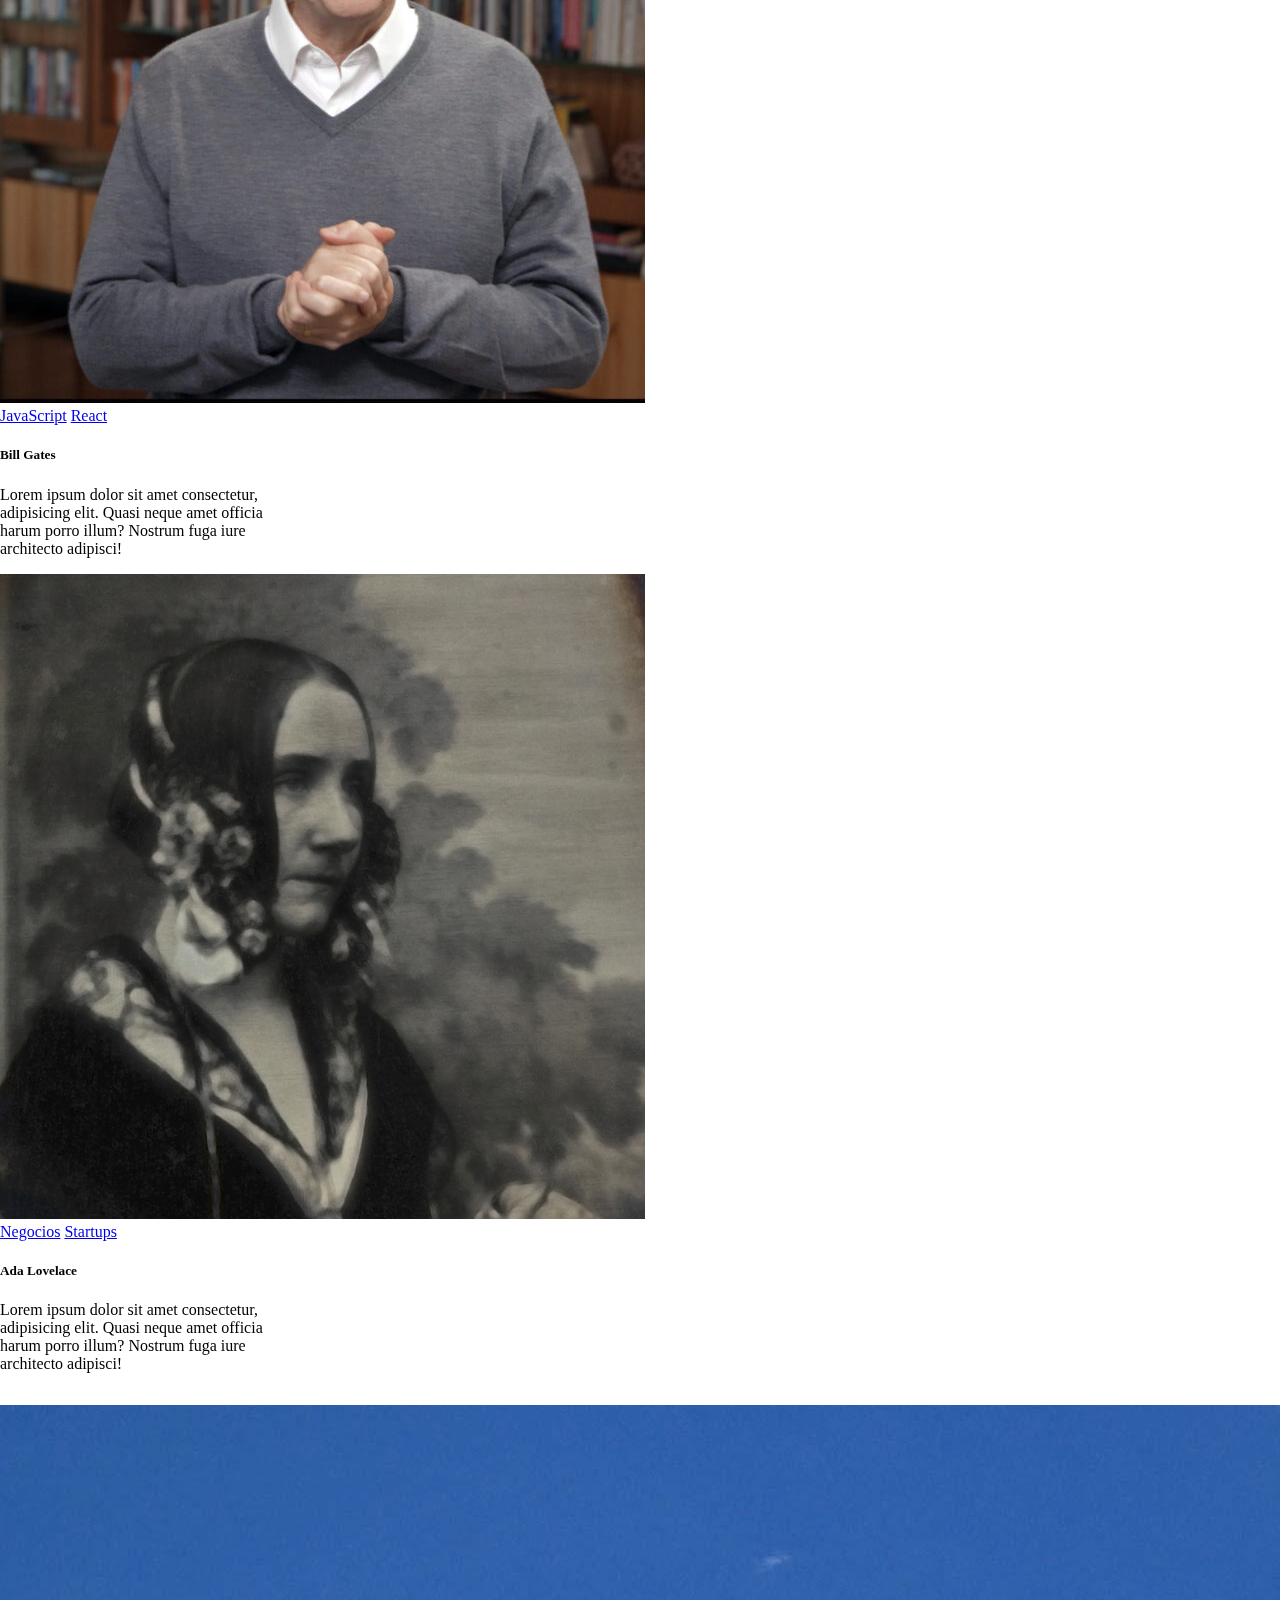
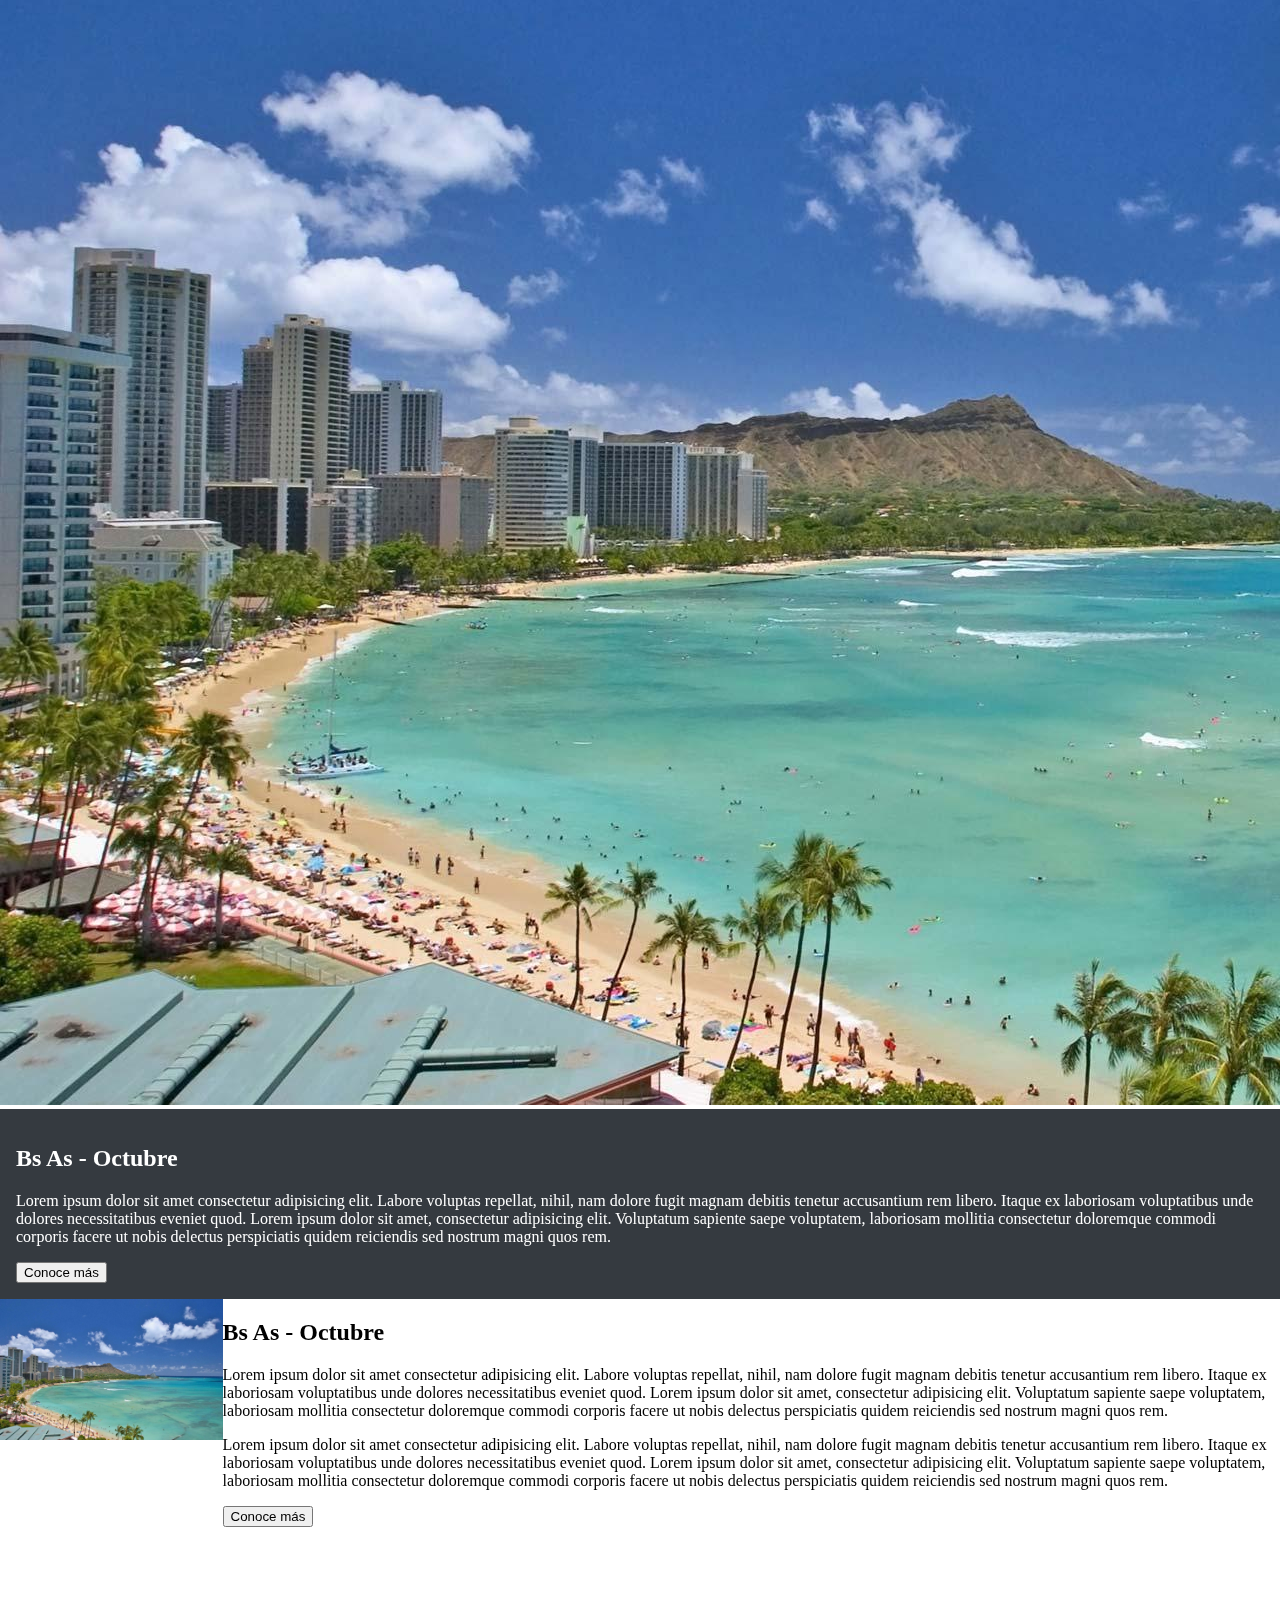
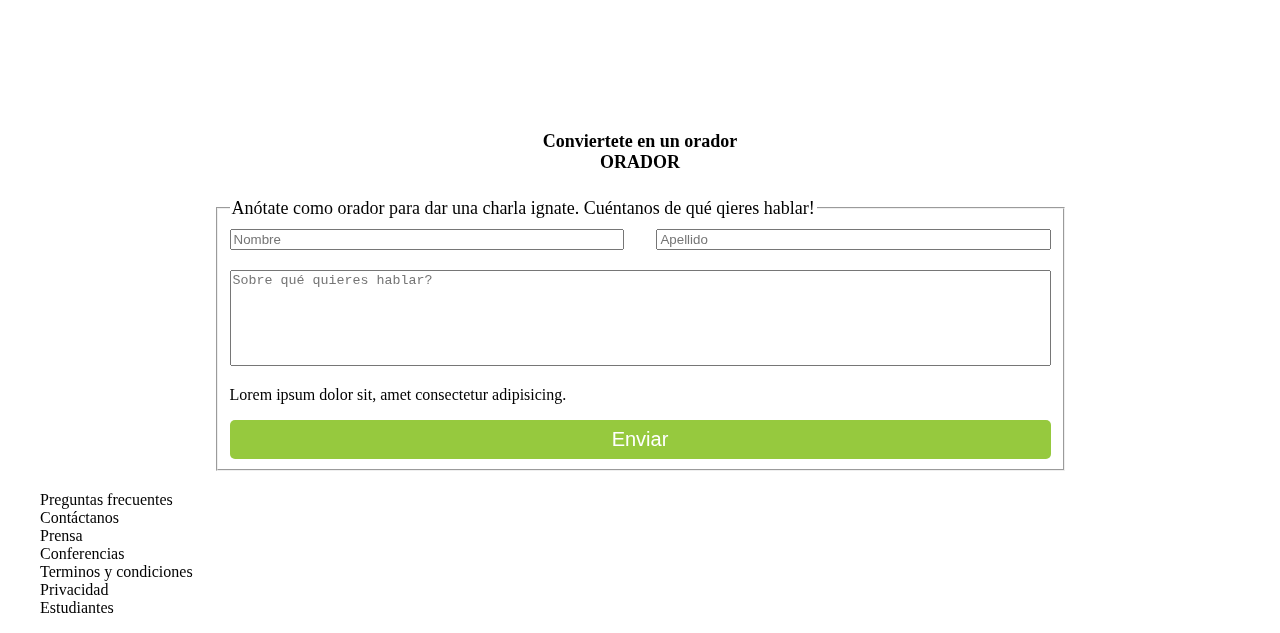
==== commit ec56a41a: "Update index.html" ====
--- a/index.html
+++ b/index.html
@@ -54,11 +54,11 @@
             <!-- ORADORES -->
             <h1 class="d-flex justify-content-center title">Conoce a los <br> ORADORES </h1>
             <div class="card-group d-flex justify-content-center ">
-<<<<<<< HEAD
+
                 <div class="row align-items-center justify-content-center">
-=======
+
                 <div class="row">
->>>>>>> 1b16b1cc35674da19c764044366eae70c39890d4
+
                     <!-- ORADOR-1 -->
                     <div class="card mx-1" style="width: 18rem;">
                         <img src="img/steve.jpg" class="card-img-top" alt="Steve Jobs">
@@ -101,7 +101,7 @@
         <!-- UBICACIÓN -->
 
         <section class="section-ubi">
-<<<<<<< HEAD
+
             <div class="container-fluid">
                 <div class="row">
                     <div class="col-lg-6 col-12 p-0">
@@ -118,7 +118,7 @@
                         </div>
                         <button type="button" class="btn btn-outline-light">Conoce más</button>
                     </div>
-=======
+
             <div class="content-ubi">
                 <div class="img-ubi">
                     <img src="/img/honolulu.jpg" alt="Lugar" width="100%">
@@ -133,7 +133,7 @@
                     </p>
                     <p>Lorem ipsum dolor sit amet consectetur adipisicing elit. Labore voluptas repellat, nihil, nam dolore fugit magnam debitis tenetur accusantium rem libero. Itaque ex laboriosam voluptatibus unde dolores necessitatibus eveniet quod. Lorem ipsum dolor sit amet, consectetur adipisicing elit. Voluptatum sapiente saepe voluptatem, laboriosam mollitia consectetur doloremque commodi corporis facere ut nobis delectus perspiciatis quidem reiciendis sed nostrum magni quos rem. </p>
                     <button type="button" class="btn btn-outline-light">Conoce más</button>
->>>>>>> 1b16b1cc35674da19c764044366eae70c39890d4
+
                 </div>
             </div>
 
@@ -204,4 +204,4 @@
     <script src="main.js"></script>    
 </body>
 
-</html>+</html>
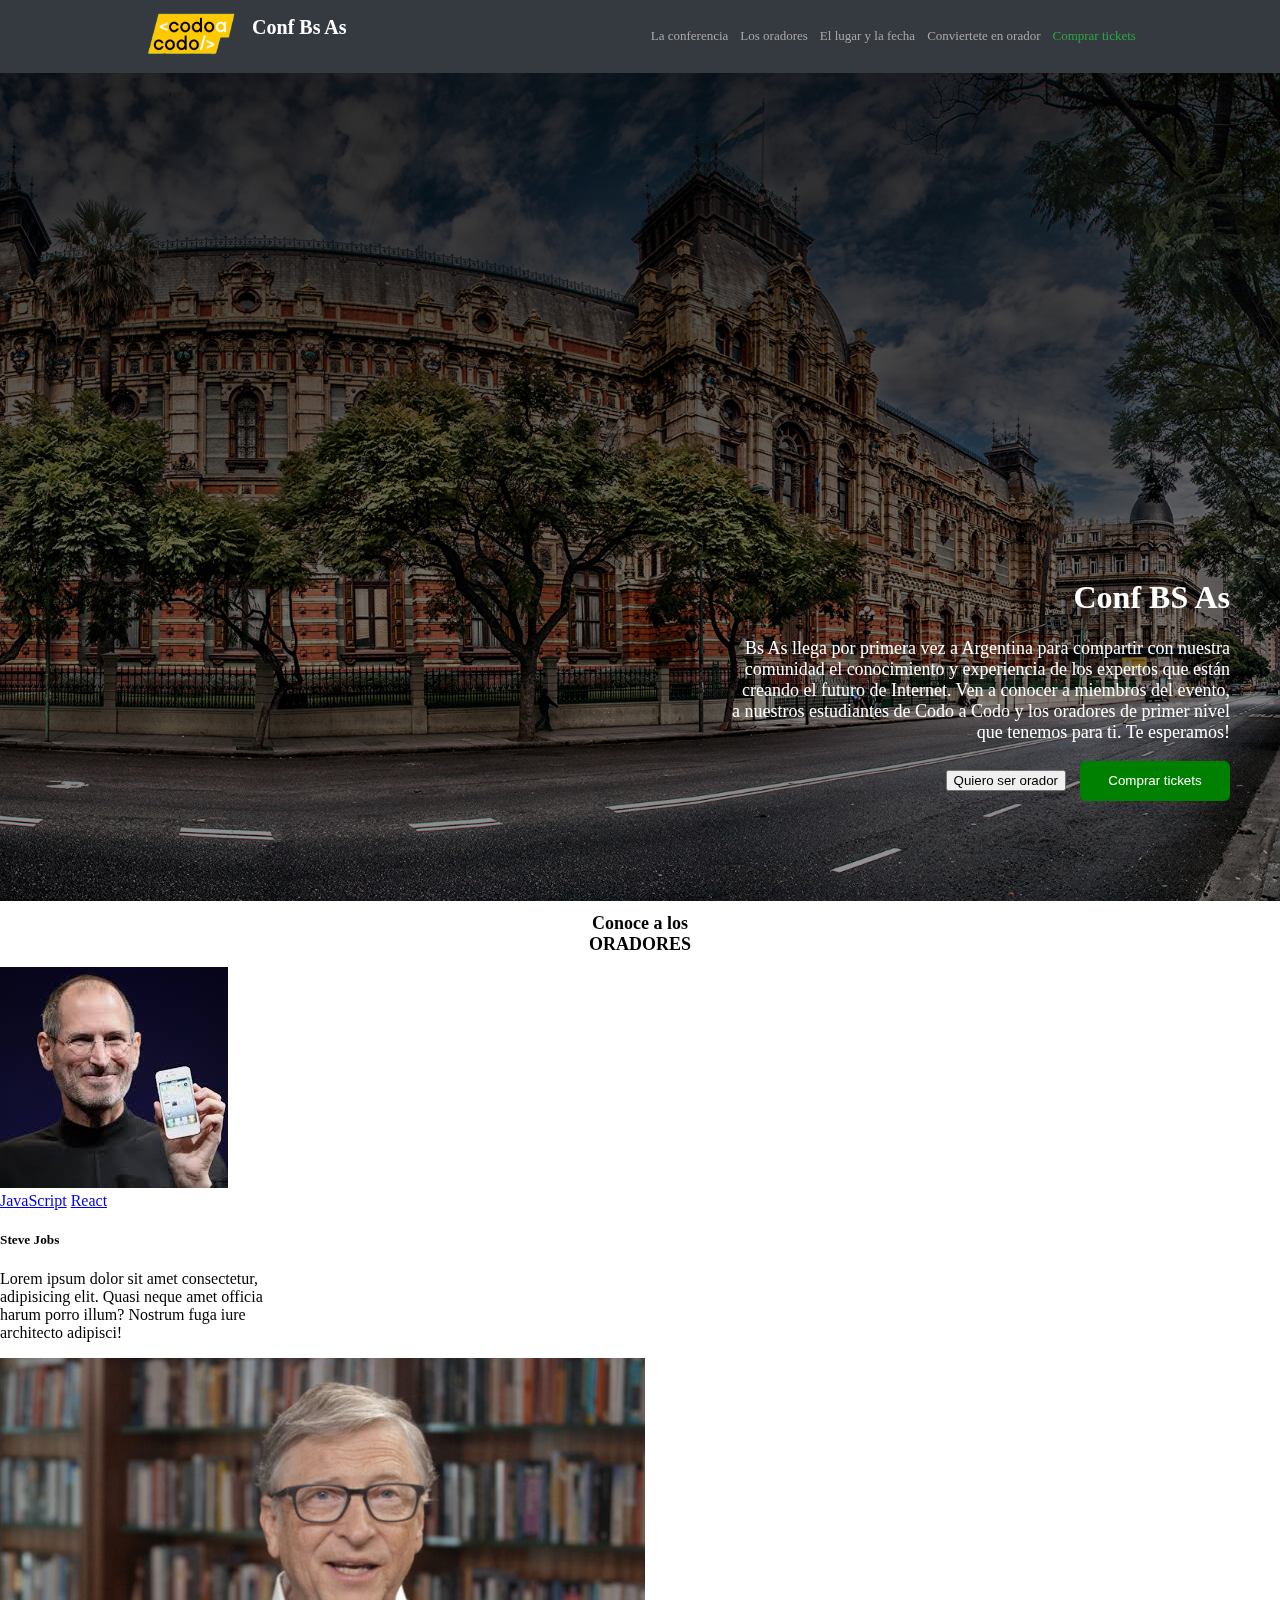
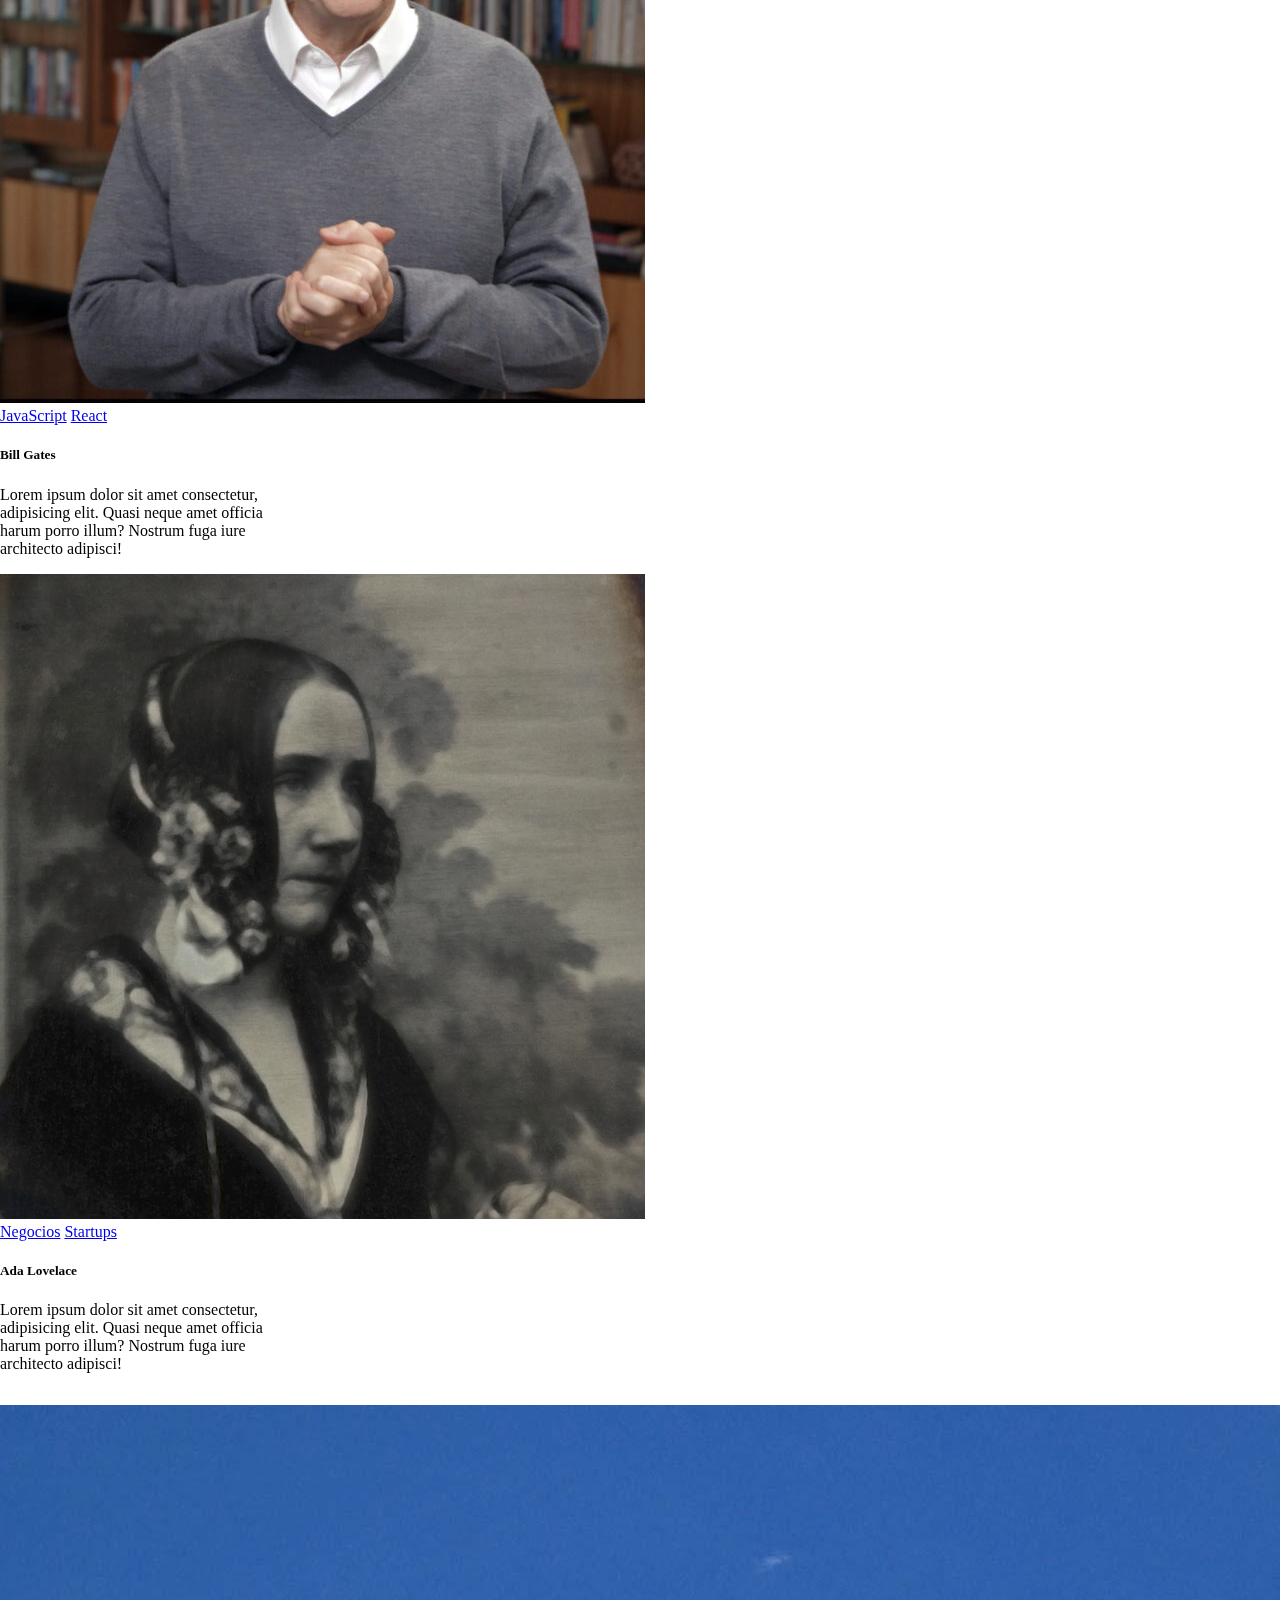
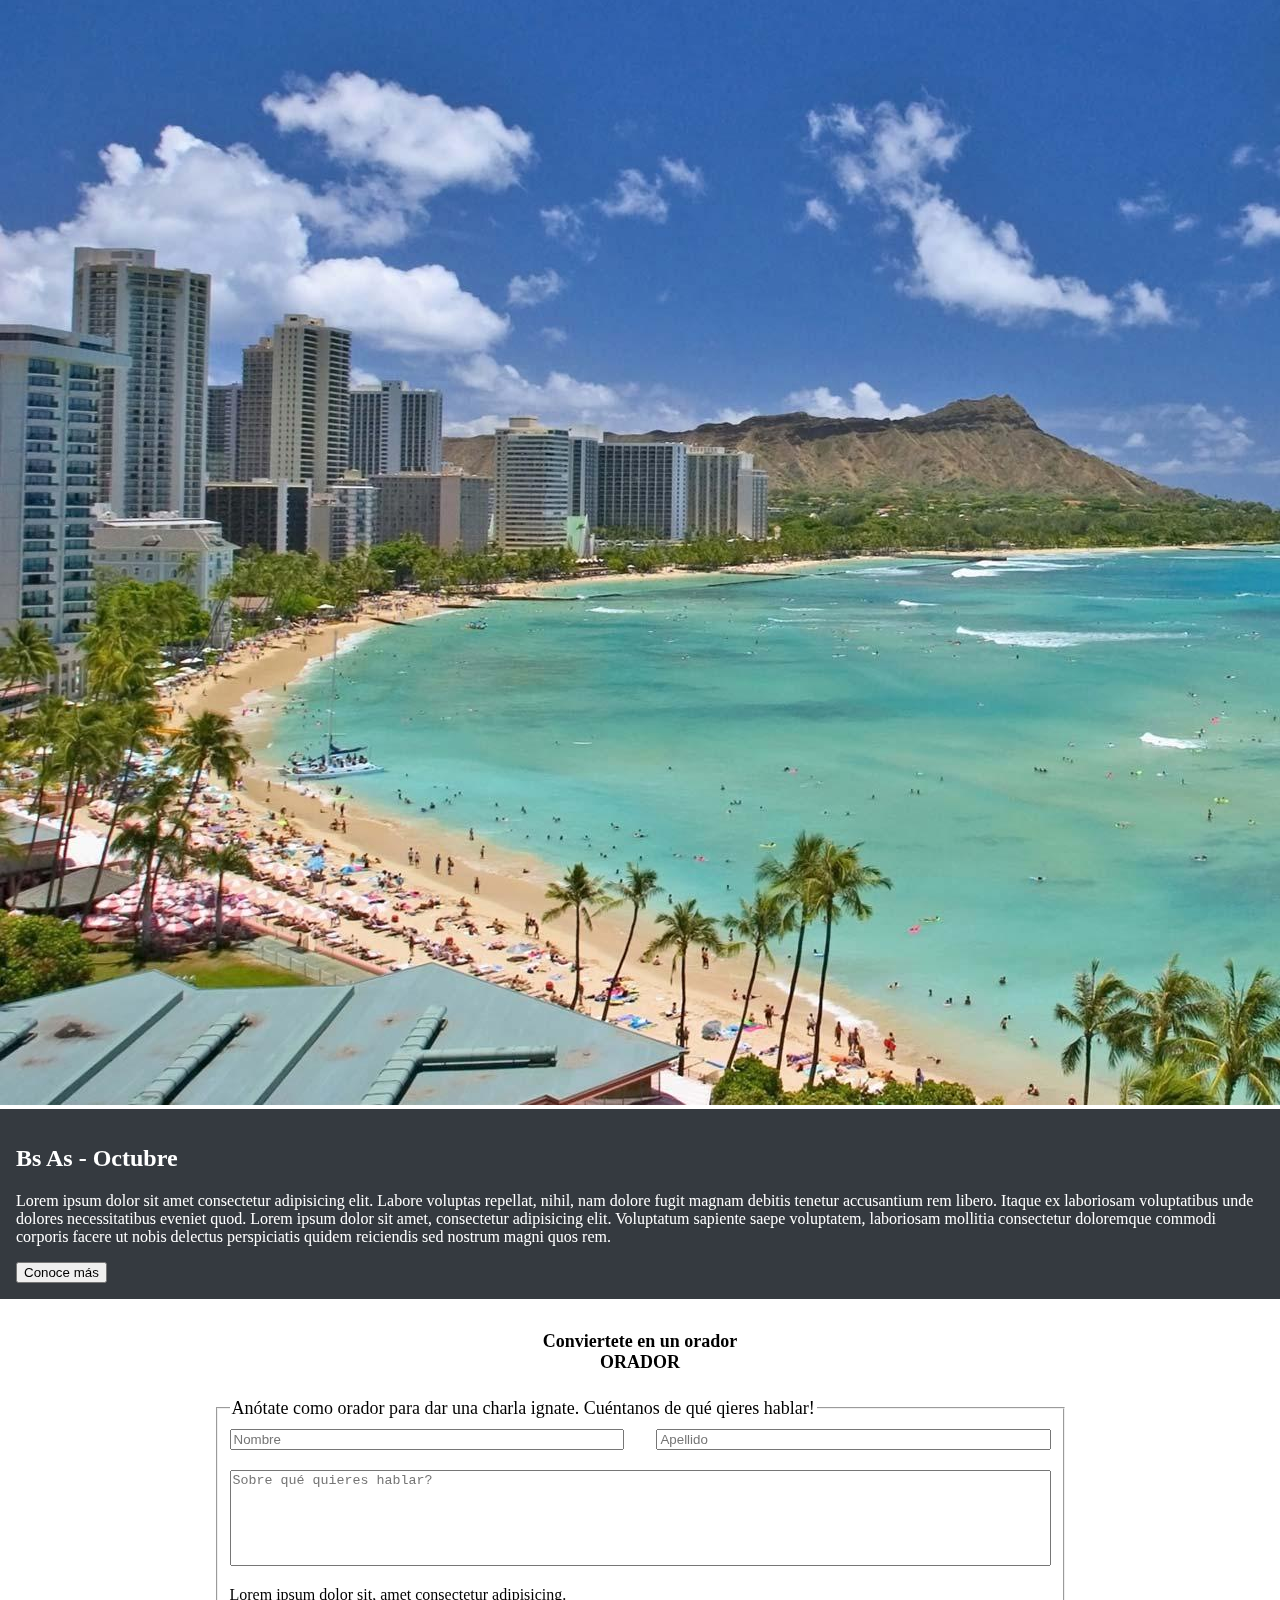
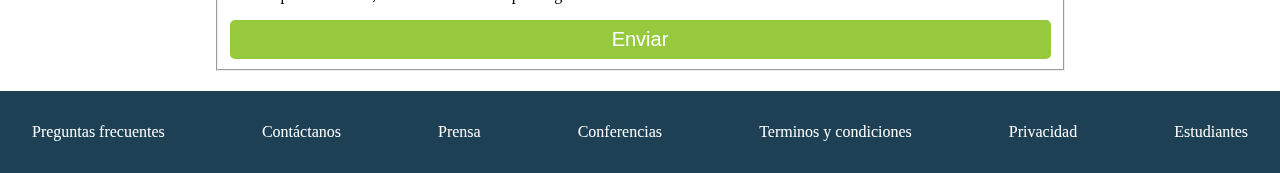
==== commit 143b0137: "final" ====
--- a/index.html
+++ b/index.html
@@ -12,7 +12,6 @@
 </head>
 
 <body>
-   
     <nav>
         <a href="#" class="logo">
             <div img>
@@ -54,11 +53,7 @@
             <!-- ORADORES -->
             <h1 class="d-flex justify-content-center title">Conoce a los <br> ORADORES </h1>
             <div class="card-group d-flex justify-content-center ">
-
                 <div class="row align-items-center justify-content-center">
-
-                <div class="row">
-
                     <!-- ORADOR-1 -->
                     <div class="card mx-1" style="width: 18rem;">
                         <img src="img/steve.jpg" class="card-img-top" alt="Steve Jobs">
@@ -101,7 +96,6 @@
         <!-- UBICACIÓN -->
 
         <section class="section-ubi">
-
             <div class="container-fluid">
                 <div class="row">
                     <div class="col-lg-6 col-12 p-0">
@@ -118,22 +112,6 @@
                         </div>
                         <button type="button" class="btn btn-outline-light">Conoce más</button>
                     </div>
-
-            <div class="content-ubi">
-                <div class="img-ubi">
-                    <img src="/img/honolulu.jpg" alt="Lugar" width="100%">
-                </div>
-                <div class="text-ubi">
-                    <h2>Bs As - Octubre</h2>
-                    <p>Lorem ipsum dolor sit amet consectetur adipisicing elit. Labore voluptas repellat, nihil, nam
-                        dolore fugit magnam debitis tenetur accusantium rem libero. Itaque ex laboriosam voluptatibus
-                        unde dolores necessitatibus eveniet quod. Lorem ipsum dolor sit amet, consectetur adipisicing
-                        elit. Voluptatum sapiente saepe voluptatem, laboriosam mollitia consectetur doloremque commodi
-                        corporis facere ut nobis delectus perspiciatis quidem reiciendis sed nostrum magni quos rem.
-                    </p>
-                    <p>Lorem ipsum dolor sit amet consectetur adipisicing elit. Labore voluptas repellat, nihil, nam dolore fugit magnam debitis tenetur accusantium rem libero. Itaque ex laboriosam voluptatibus unde dolores necessitatibus eveniet quod. Lorem ipsum dolor sit amet, consectetur adipisicing elit. Voluptatum sapiente saepe voluptatem, laboriosam mollitia consectetur doloremque commodi corporis facere ut nobis delectus perspiciatis quidem reiciendis sed nostrum magni quos rem. </p>
-                    <button type="button" class="btn btn-outline-light">Conoce más</button>
-
                 </div>
             </div>
 
@@ -204,4 +182,4 @@
     <script src="main.js"></script>    
 </body>
 
-</html>
+</html>--- a/styles.css
+++ b/styles.css
@@ -210,7 +210,6 @@
 
 
 /* FOOTER */
-<<<<<<< HEAD
 
 .footer-ul{
     display: flex;
@@ -254,8 +253,6 @@
         display: none;
     }
 }
-=======
->>>>>>> 1b16b1cc35674da19c764044366eae70c39890d4
 
 .footer-ul{
     display: flex;
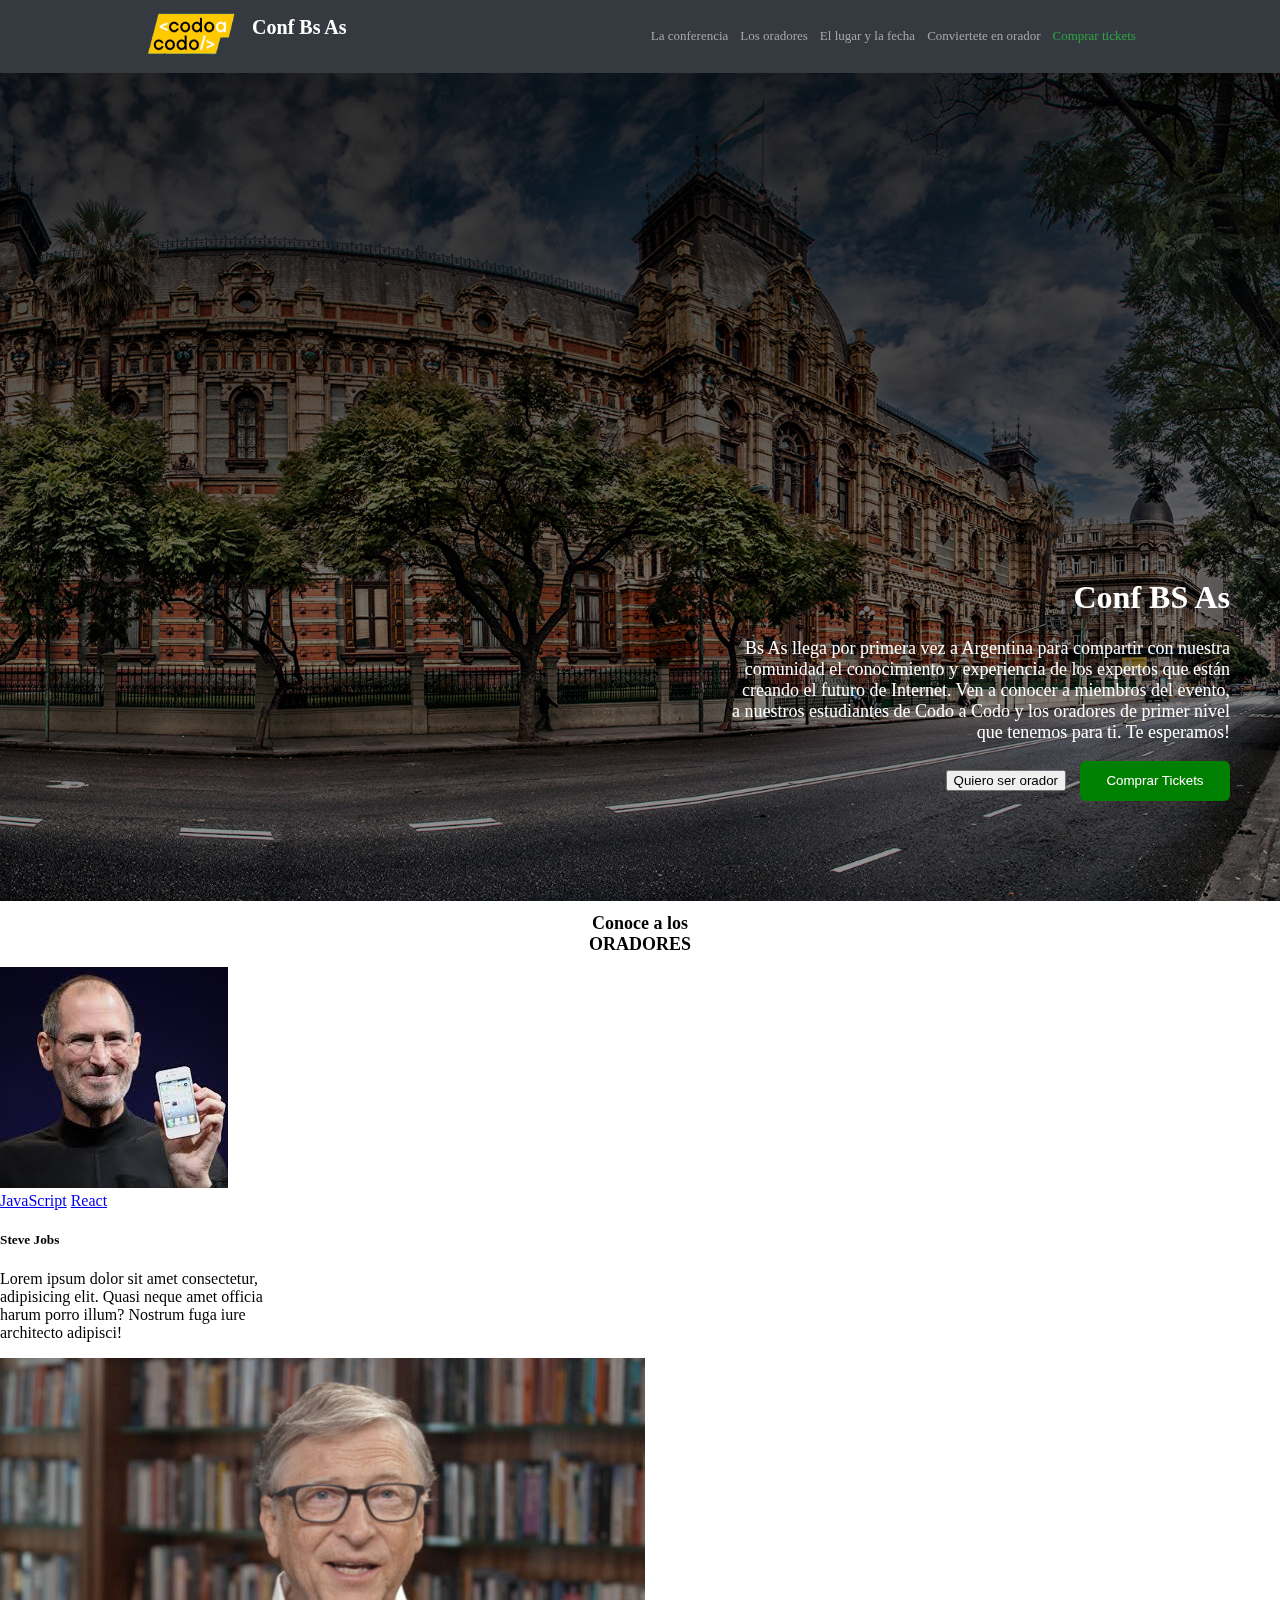
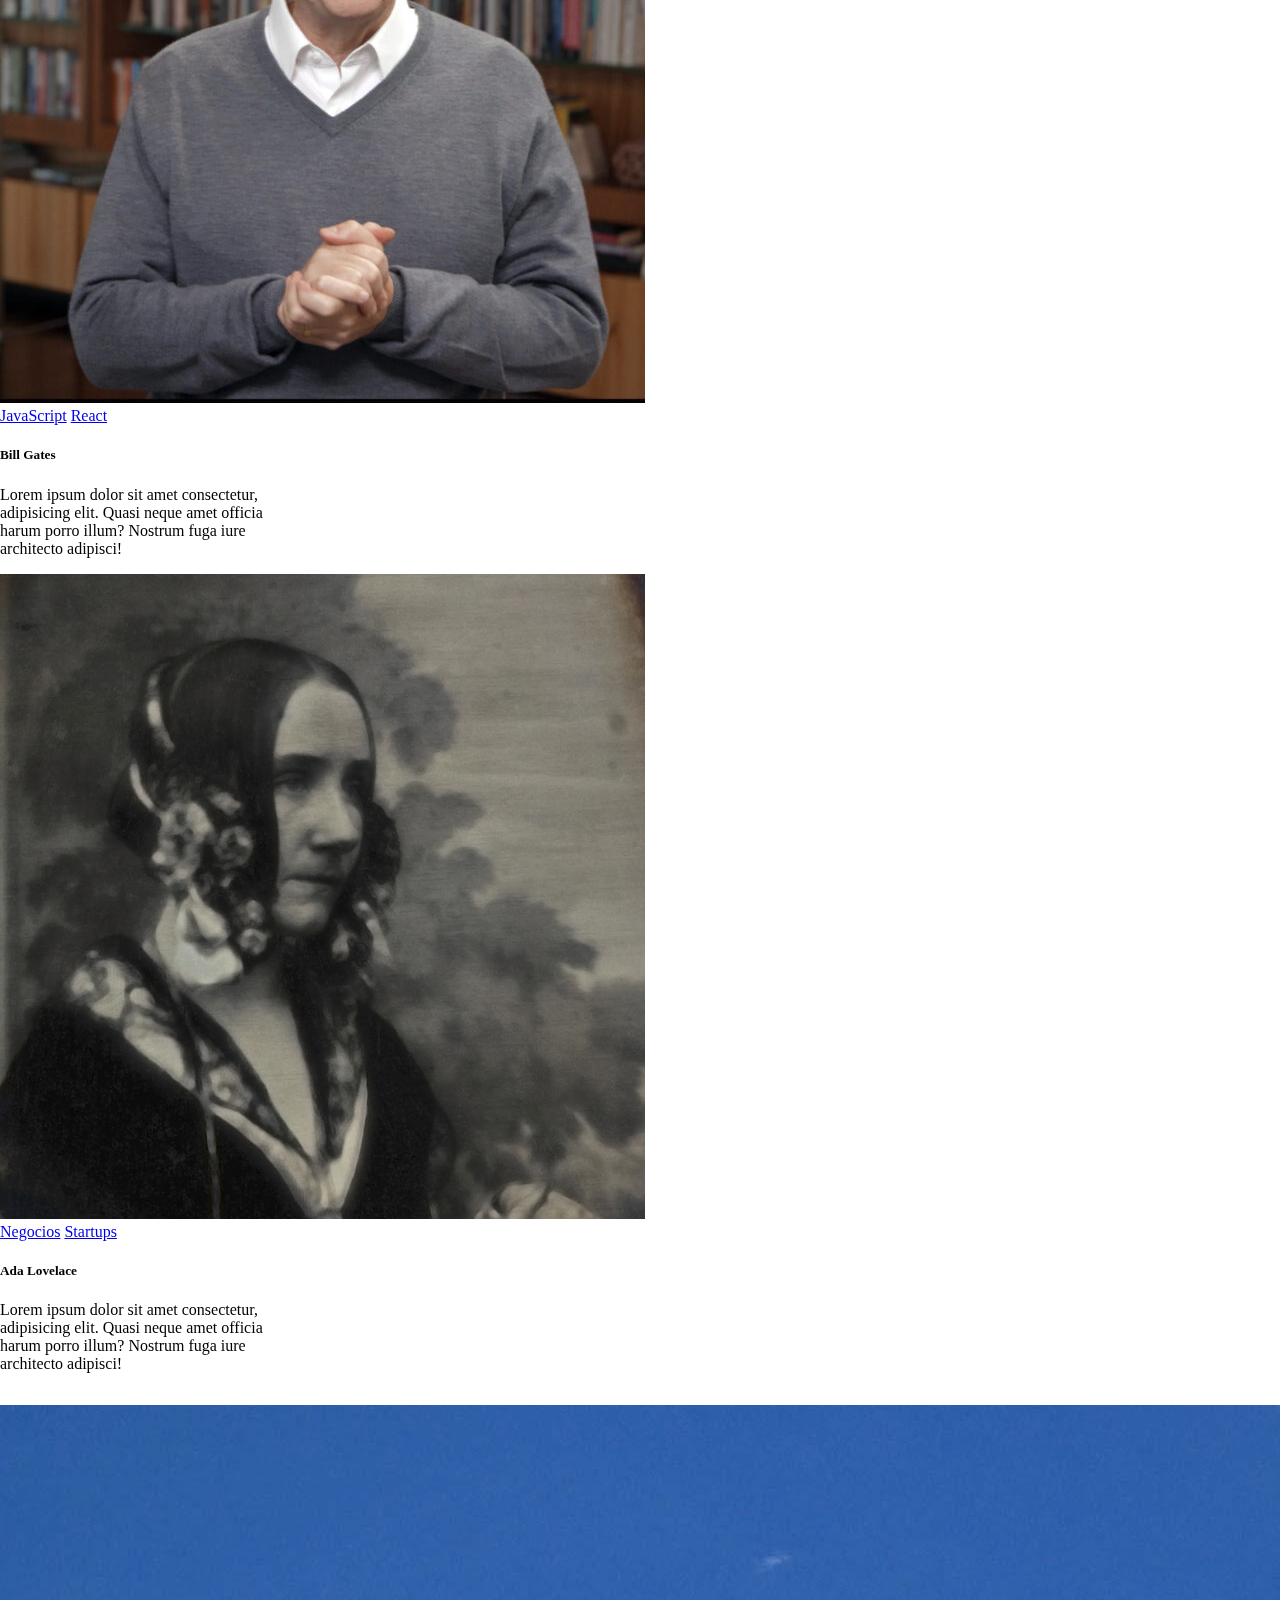
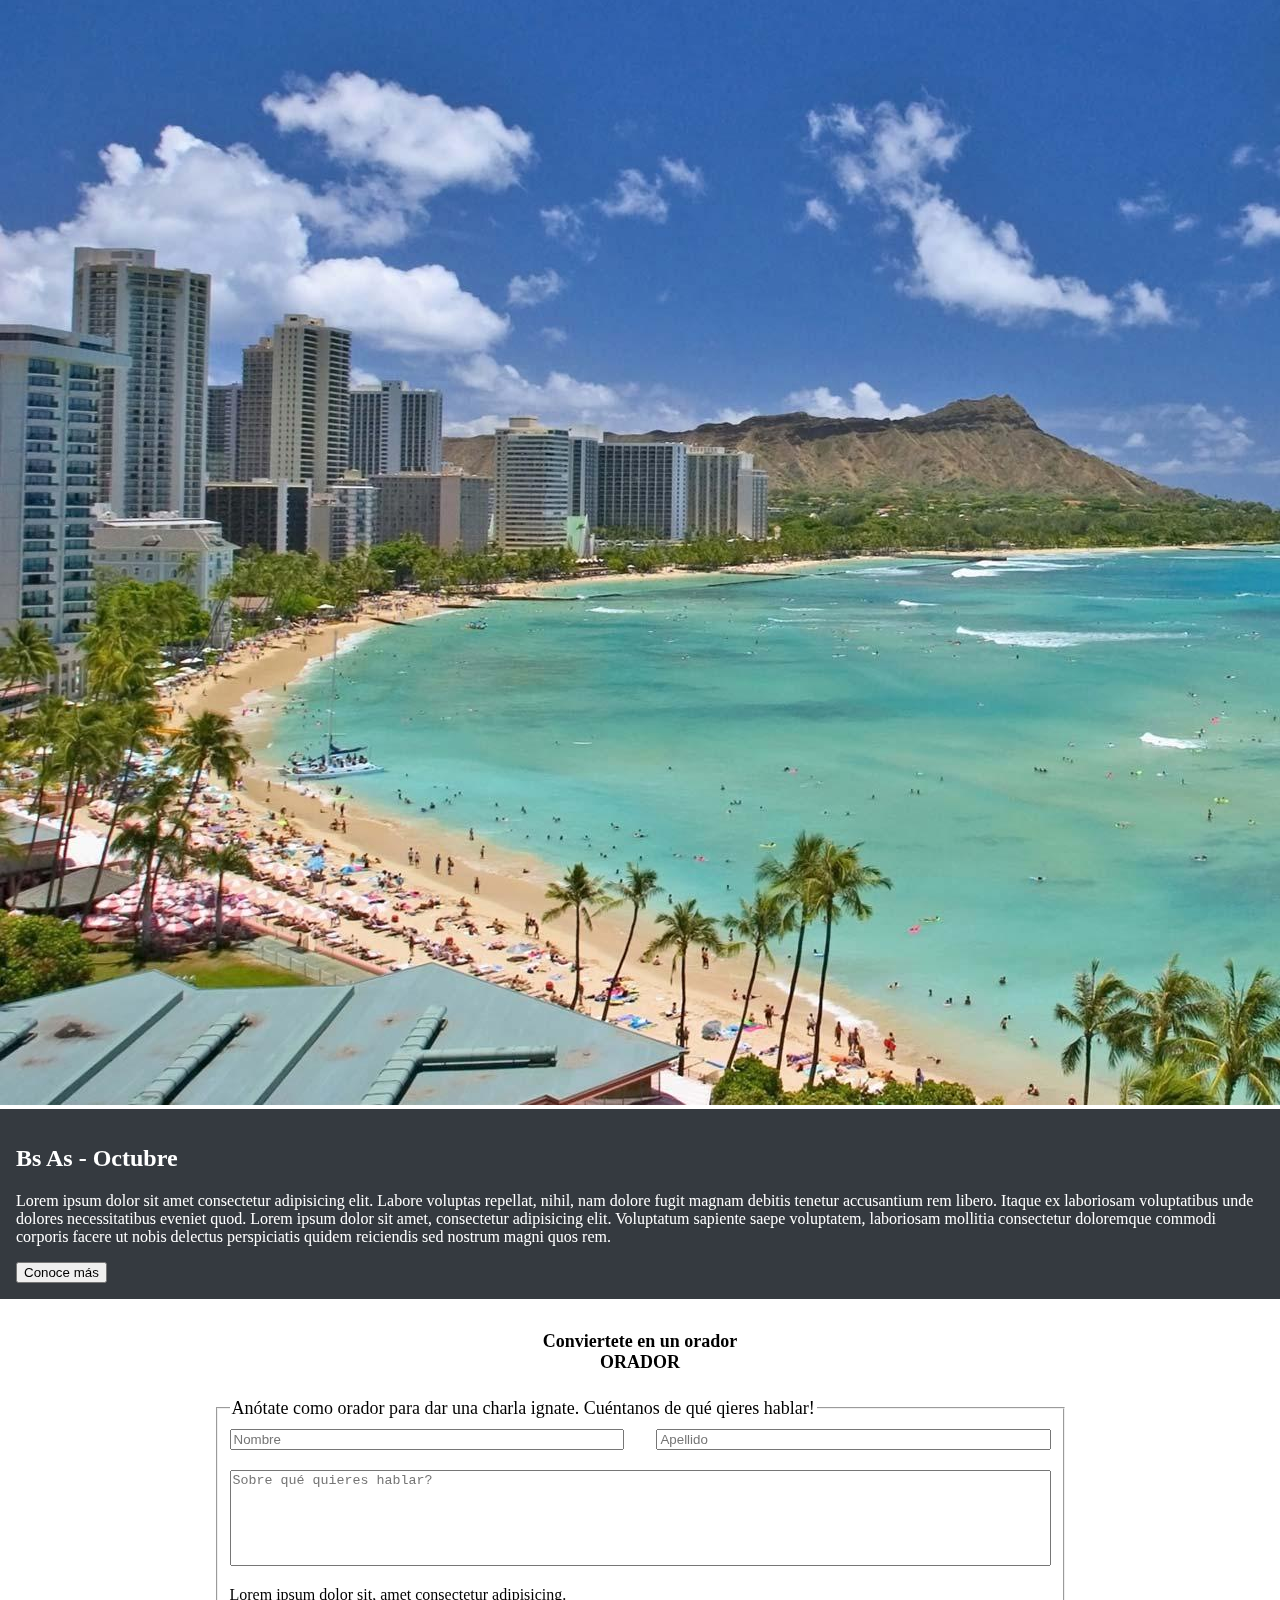
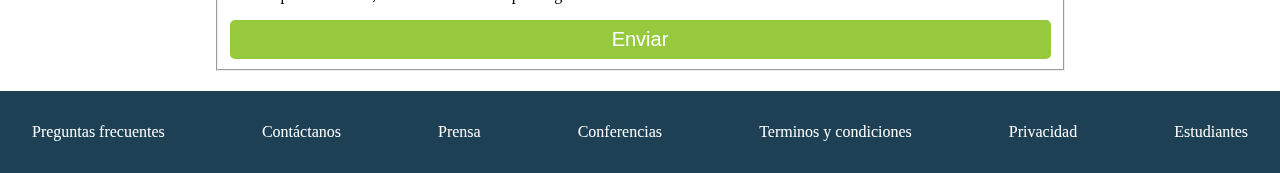
==== commit 11a06fce: "prueba js" ====
--- a/index.html
+++ b/index.html
@@ -44,7 +44,7 @@
                 evento, a nuestros estudiantes de Codo a Codo y los oradores de primer nivel que tenemos para ti. Te
                 esperamos!</p>
             <button type="button" class="btn btn-outline-light">Quiero ser orador</button>
-            <button class="btn-green" type="button">Comprar tickets</button>
+            <button class="btn-green" type="button"><a href="tickets.html">Comprar Tickets</a></button>
         </div>
     </header>
 
@@ -182,4 +182,4 @@
     <script src="main.js"></script>    
 </body>
 
-</html>+</html>
--- a/styles.css
+++ b/styles.css
@@ -123,6 +123,12 @@
     margin-left: 10px;
 }
 
+.btn-green > a{
+    text-decoration: none;
+    color: #ffff;
+
+}
+
 .title{
     font-size: 18px;
     display: flex;
@@ -291,3 +297,149 @@
         display: none;
     }
 }
+
+
+
+
+/* PAGINA DE TICKETS   */
+
+.cards-tickets{
+    display: flex;
+    justify-content: center;
+    flex-wrap: wrap;
+}
+.card-t{
+    text-align: center;
+    border: 1px solid #000;
+    margin: 10px 2px;
+    padding: 18px 10px;
+}
+.card-t:nth-child(1){
+    border: 1px solid rgb(0, 123, 255);
+}
+.card-t:nth-child(2){
+    border: 1px solid rgb(23, 162, 184);
+}
+.card-t:nth-child(3) {
+    border: 1px solid rgba(255, 193, 7)
+}
+.card-t h2{
+    font-size: 24px;
+}
+.card-t h3{
+    font-size: 18px;
+    
+}
+.porcent-card{
+    font-weight: bold;
+    font-size: 18px;
+}
+.doc-card{
+    color: gray;
+}
+/* FORMULARIO */
+.container-form p,
+.container-form h1{
+    text-transform: uppercase;
+}
+
+.container-form{
+    text-align: center;
+}
+
+.form2{
+    display: flex;
+    flex-direction: column;
+}
+
+.part-1{
+    width: 60%;
+    display: flex;
+    justify-content: space-between;
+    margin-bottom: 5px;
+}
+.part-1 input{
+    padding: 18px 10px;
+    height: 30px;
+    width: 49%;
+    margin: 10px 0;
+    border-radius: 5px;
+    border: 1px solid rgb(206, 212, 218);
+}
+
+.part-2{
+    width: 60%;
+}
+.part-2 input{
+    width: 100%;
+    padding: 18px 10px;
+    height: 30px;
+    margin: 7px 2px;
+    border-radius: 5px;
+    border: 1px solid rgb(206, 212, 218);
+}
+
+.part-3{
+    width: 60%;
+    display: flex;
+    justify-content: space-between;
+    margin: 12px 0;
+}
+.sub1-3{
+    display: flex;
+    align-items: start;
+    flex-direction: column;
+    width: 49%;
+    /* margin-right: 5px; */
+}
+.sub1-3 input{
+    width: 100%;
+    padding: 18px 10px;
+    height: 30px;
+    margin: 7px 2px;
+    border-radius: 5px;
+    border: 1px solid rgb(206, 212, 218);
+}
+.sub2-3{
+    display: flex;
+    align-items: start;
+    flex-direction: column;
+    width: 49%;
+    /* margin-left: 5px; */
+}
+.sub2-3 select{
+    width: 100%;
+    padding: 3     px 10px;
+    height: 35px;
+    margin: 7px 2px;
+    border-radius: 5px;
+    border: 1px solid rgb(206, 212, 218);
+}
+
+.form-bottom{
+    text-align: start;
+    width: 60%;
+    background-color: rgb(204, 229, 255);
+    color: rgba(0, 64, 133);
+    padding: 15px;
+    border-radius: 5px;
+    margin: 20px;
+}
+.form-bottom p{
+    margin: 0;
+}
+
+.button-form{
+    display: flex;
+    flex-wrap: wrap;
+    justify-content: space-between;
+    width: 60%;
+}
+.button-form button{
+    width: 49%;
+    background-color: rgb(151, 201, 62);
+    border: none;
+    border-radius: 5px;
+    padding: 6px 0;
+    color: #ffff;
+}